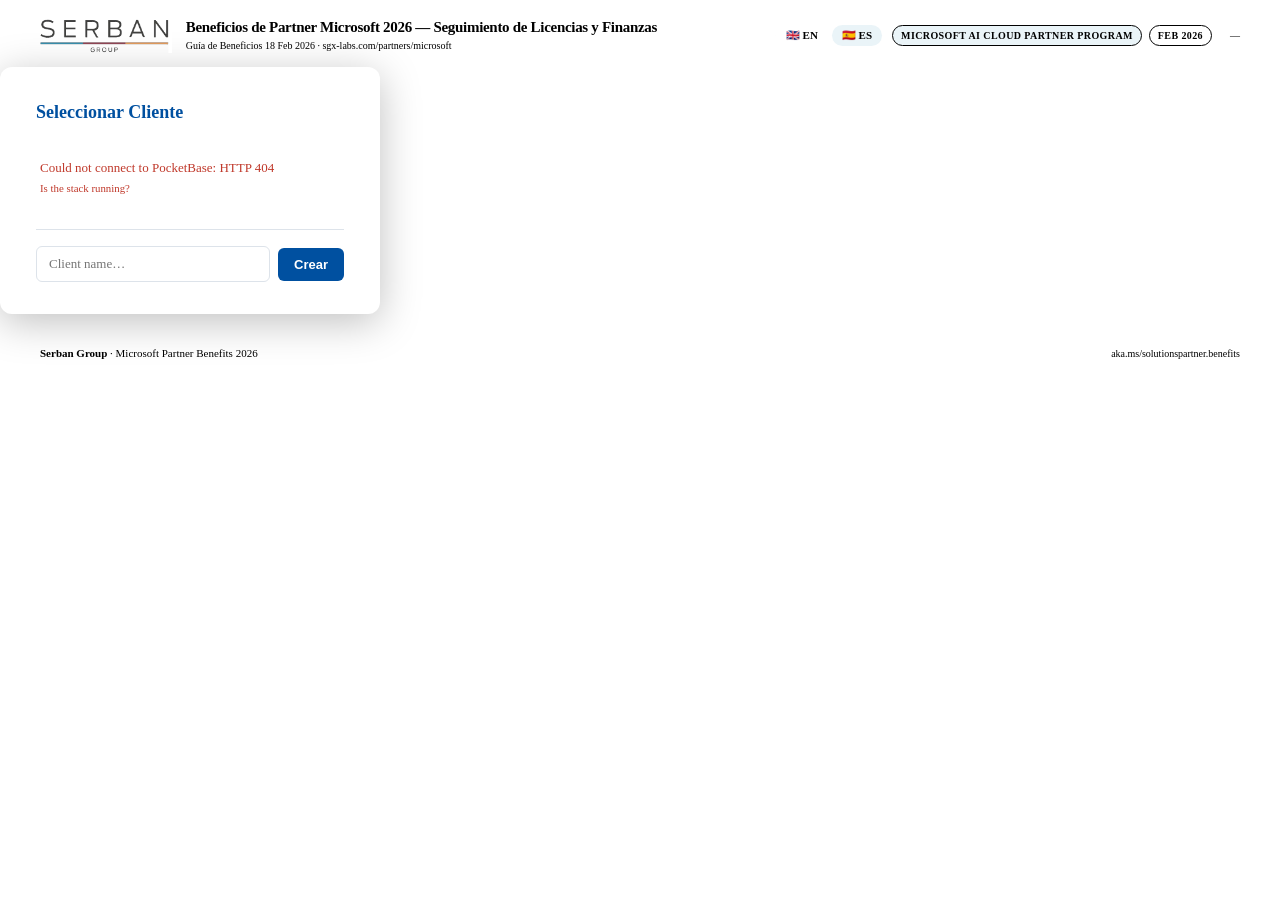
==== index.html @ 3dc3cc71 "v2: PocketBase backend, client selector, license management - Replace PHP + data.json backend with P" ====
<!DOCTYPE html>
<html lang="en">
<head>
<meta charset="UTF-8">
<meta name="viewport" content="width=device-width, initial-scale=1.0">
<title>Microsoft Partner Benefits 2026 — Serban Group</title>
<link href="https://fonts.googleapis.com/css2?family=Montserrat:ital,wght@0,300;0,400;0,500;0,600;0,700;0,800;1,300;1,400&display=swap" rel="stylesheet">
<link rel="stylesheet" href="styles/main.css">
</head>
<body>
<div class="brand-stripe"></div>

<header>
  <div class="hlogo"><img src="[data-uri]" alt="Serban Group"></div>
  <div class="htitle">
    <h1 data-i18n="app_title">Microsoft Partner Benefits 2026</h1>
    <p data-i18n="app_sub">Benefits Guide Feb 18 2026</p>
  </div>
  <div class="hmeta">
    <div class="lang-switch">
      <button class="lang-btn active" id="btn-en" onclick="setLang('en')">🇬🇧 EN</button>
      <button class="lang-btn" id="btn-es" onclick="setLang('es')">🇪🇸 ES</button>
    </div>
    <span class="mtag mt-ms" data-i18n="tag_ms">Microsoft AI Cloud Partner Program</span>
    <span class="mtag mt-dt" data-i18n="tag_date">Feb 2026</span>
    <span class="sync-status" id="sync-status">
      <span class="sync-dot" id="sync-dot"></span>
      <span id="sync-text">—</span>
    </span>
  </div>
</header>

<!-- ── Client selector overlay ────────────────────────────────────── -->
<div id="client-overlay" class="client-overlay">
  <div class="client-overlay-box">
    <h2 class="client-overlay-title" data-i18n="client_select_title">Select Client</h2>
    <div id="client-list" class="client-list">
      <div class="client-loading">Loading…</div>
    </div>
    <div class="client-create-row">
      <input type="text" id="client-name-input" class="client-name-input"
             placeholder="Client name…" data-i18n-placeholder="client_name_placeholder"
             onkeydown="if(event.key==='Enter')createClientAndLoad()">
      <button class="btn-create-client" onclick="createClientAndLoad()" data-i18n="client_create">Create</button>
    </div>
  </div>
</div>

<nav class="tabnav" id="main-tabnav" style="display:none">
  <span class="client-badge" id="client-badge" onclick="showClientOverlay()"></span>
  <button class="tab active" onclick="showTab('t-licenses')" data-i18n="tab_licenses">Licenses</button>
  <button class="tab" onclick="showTab('t-usage')" data-i18n="tab_usage">Usage vs Pack</button>
  <button class="tab" onclick="showTab('t-all')" data-i18n="tab_all">All Pack Licenses</button>
  <button class="tab" onclick="showTab('t-cloud')" data-i18n="tab_cloud">Cloud Rights &amp; Credits</button>
  <button class="tab" onclick="showTab('t-fin1')" data-i18n="tab_fin1">Usage Economics</button>
  <button class="tab" onclick="showTab('t-fin2')" data-i18n="tab_fin2">Full Pack Value</button>
  <button class="tab" onclick="showTab('t-prices')" data-i18n="tab_prices">Edit Prices</button>
  <button class="tab" onclick="showTab('t-purchase')" data-i18n="tab_purchase">Needs Purchase</button>
</nav>

<!-- ══ TAB 0: LICENSES ══ -->
<div id="t-licenses" class="tabpanel">
  <div id="licenses-panel"><!-- rendered by render/licenses.js --></div>
</div>

<!-- ══ TAB 1: USAGE ══ -->
<div id="t-usage" class="tabpanel">
<div class="pack-bar">
  <div style="display:flex;gap:8px;align-items:flex-start;flex-wrap:wrap;width:100%">

    <div class="pack-group">
      <div class="pack-group-lbl" data-i18n="pack_bar_label">Partner benefit packs</div>
      <div class="pack-cards">
        <div class="pcard pc-l active" id="card-l">
          <div class="pch"><span class="pnm" data-i18n="launch_name">Partner Launch</span>
            <label class="ptog"><input type="checkbox" id="tog-l" checked onchange="onPT()"><span class="ptsl"></span></label></div>
          <div class="ppr"><strong id="disp-pl">$350</strong> <span data-i18n="year">/ year</span></div>
          <div class="pmrow"><span class="mlbl">×</span><input class="mi" type="number" id="mult-l" value="2" min="1" max="20" onchange="onPT()"><span class="mlbl" data-i18n="instances">instances</span></div>
        </div>
        <div class="pcard pc-c active" id="card-c">
          <div class="pch"><span class="pnm" data-i18n="core_name">Success Core</span>
            <label class="ptog"><input type="checkbox" id="tog-c" checked onchange="onPT()"><span class="ptsl"></span></label></div>
          <div class="ppr"><strong id="disp-pc">$925</strong> <span data-i18n="year">/ year</span></div>
          <div class="pmrow"><span class="mlbl">×</span><input class="mi" type="number" id="mult-c" value="2" min="1" max="20" onchange="onPT()"><span class="mlbl" data-i18n="instances">instances</span></div>
        </div>
        <div class="pcard pc-e active" id="card-e">
          <div class="pch"><span class="pnm" data-i18n="exp_name">Success Expanded</span>
            <label class="ptog"><input type="checkbox" id="tog-e" checked onchange="onPT()"><span class="ptsl"></span></label></div>
          <div class="ppr"><strong id="disp-pe">$4,125</strong> <span data-i18n="year">/ year</span></div>
          <div class="pmrow"><span class="mlbl">×</span><input class="mi" type="number" id="mult-e" value="2" min="1" max="20" onchange="onPT()"><span class="mlbl" data-i18n="instances">instances</span></div>
        </div>
      </div>
    </div>

    <div class="pack-divider"></div>

    <div class="pack-group">
      <div class="pack-group-lbl" data-i18n="grp_spd">Solutions Partner designations</div>
      <div class="pack-cards">
        <div class="pcard pc-i active" id="card-i">
          <div class="pch"><span class="pnm">Infrastructure</span>
            <label class="ptog"><input type="checkbox" id="tog-i" checked onchange="onPT()"><span class="ptsl"></span></label></div>
          <div class="ppr"><strong id="disp-pi">$4,730</strong> <span data-i18n="year">/ year</span></div>
        </div>
        <div class="pcard pc-mw" id="card-mw">
          <div class="pch"><span class="pnm">Modern Work</span>
            <label class="ptog"><input type="checkbox" id="tog-mw" onchange="onPT()"><span class="ptsl"></span></label></div>
          <div class="ppr"><strong id="disp-pmw">$4,730</strong> <span data-i18n="year">/ year</span></div>
        </div>
        <div class="pcard pc-sec" id="card-sec">
          <div class="pch"><span class="pnm">Security</span>
            <label class="ptog"><input type="checkbox" id="tog-sec" onchange="onPT()"><span class="ptsl"></span></label></div>
          <div class="ppr"><strong id="disp-psec">$4,730</strong> <span data-i18n="year">/ year</span></div>
        </div>
      </div>
    </div>

    <div class="pack-divider"></div>

    <div class="pack-group">
      <div class="pack-group-lbl" data-i18n="grp_spec">Specializations</div>
      <div class="pack-cards">
        <div class="pcard pc-avd" id="card-avd">
          <div class="pch"><span class="pnm">Azure Virtual Desktop</span>
            <label class="ptog"><input type="checkbox" id="tog-avd" onchange="onPT()"><span class="ptsl"></span></label></div>
          <div class="ppr" style="font-size:10px" data-i18n="avd_included">Included with SPD</div>
        </div>
      </div>
    </div>

    <div style="flex:1;min-width:100%;margin-top:6px">
      <div class="pack-total" data-i18n-tpl="pack_total_tpl"><span data-i18n="pack_total_lbl">Total annual investment:</span> <strong id="pack-total-val">—</strong></div>
    </div>

  </div>
</div>

<div class="legend">
  <span class="ltit" data-i18n="cov_legend">Coverage:</span>
  <span class="li"><span class="ldot ld-c"></span><span data-i18n="leg_covered">Covered</span></span>
  <span class="li"><span class="ldot ld-u"></span><span data-i18n="leg_upgrade">Pack upgrade avail.</span></span>
  <span class="li"><span class="ldot ld-n"></span><span data-i18n="leg_needs">Needs purchase</span></span>
  <span class="li"><span class="ldot ld-f"></span><span data-i18n="leg_free">Free / Trial</span></span>
</div>

<div class="fbar">
  <div class="swrap"><input type="text" id="srch1" placeholder="Search…" oninput="renderUsage()"></div>
  <div class="fsep"></div>
  <div style="display:flex;gap:5px;align-items:center">
    <span class="fglbl" data-i18n="show">Show</span>
    <button class="fbtn fba" onclick="setVF('all',this)"><span data-i18n="all">All</span></button>
    <button class="fbtn" onclick="setVF('covered',this)"><span data-i18n="covered">Covered</span></button>
    <button class="fbtn" onclick="setVF('upgrade',this)"><span data-i18n="upgrades">Upgrades</span></button>
    <button class="fbtn" onclick="setVF('uncovered',this)"><span data-i18n="not_covered">Not Covered</span></button>
    <button class="fbtn" onclick="setVF('free',this)"><span data-i18n="free_trial">Free/Trial</span></button>
  </div>
  <div class="fsep"></div>
  <div style="display:flex;gap:5px;align-items:center">
    <span class="fglbl" data-i18n="sort">Sort</span>
    <select class="fsel" id="srt1" onchange="renderUsage()">
      <option value="coverage" data-i18n="by_coverage">By Coverage</option>
      <option value="name" data-i18n="by_name">By Name</option>
      <option value="assigned" data-i18n="most_assigned">Most Assigned</option>
      <option value="needed" data-i18n="most_needed">Most Needed</option>
    </select>
  </div>
</div>

<div class="stats">
  <div class="sb"><div class="snum sn-d" id="st-t1">—</div><div class="slbl" data-i18n="stat_skus">Tenant SKUs</div></div>
  <div class="sb"><div class="snum sn-d" id="st-a1">—</div><div class="slbl" data-i18n="stat_assigned">Total Assigned</div></div>
  <div class="sb"><div class="snum sn-c" id="st-c1">—</div><div class="slbl" data-i18n="stat_covered">Covered</div></div>
  <div class="sb"><div class="snum sn-u" id="st-u1">—</div><div class="slbl" data-i18n="stat_upgrades">Upgrades</div></div>
  <div class="sb"><div class="snum sn-n" id="st-n1">—</div><div class="slbl" data-i18n="stat_needs">Needs Purchase</div></div>
  <div class="sb"><div class="snum sn-o" id="st-o1">—</div><div class="slbl" data-i18n="stat_over">Over Pack Limit</div></div>
</div>

<div class="tsec" style="padding-bottom:20px">
<div class="tscroll"><table>
<thead><tr>
  <th style="min-width:200px" onclick="srt1('name')" data-i18n="col_product">Tenant Product</th>
  <th class="tc" style="min-width:55px" data-i18n="col_total">Total</th>
  <th class="tc" style="min-width:65px" data-i18n="col_assigned">Assigned</th>
  <th class="tc" style="min-width:70px" id="h-l">Launch×2</th>
  <th class="tc" style="min-width:70px" id="h-c">Core×2</th>
  <th class="tc" style="min-width:76px" id="h-e">Expanded×2</th>
  <th class="tc" style="min-width:70px" id="h-i">Infra SPD</th>
  <th class="tc th-mw" style="min-width:68px" id="h-mw">MW SPD</th>
  <th class="tc th-sec" style="min-width:65px" id="h-sec">Sec SPD</th>
  <th class="tc th-avd" style="min-width:62px" id="h-avd">AVD</th>
  <th class="tc th-tot" style="min-width:75px" data-i18n="col_avail">Total Avail.</th>
  <th style="min-width:130px" data-i18n="col_usage">Usage vs Pack</th>
  <th class="tc th-nd" style="min-width:80px" onclick="srt1('needed')" data-i18n="col_needed">Lic. Needed</th>
  <th class="tc th-cs" style="min-width:78px" onclick="srt1('cost')" data-i18n="col_cost">Cost/User/yr</th>
  <th class="tc" style="min-width:95px" onclick="srt1('coverage')" data-i18n="col_coverage">Coverage</th>
  <th class="tc" style="min-width:80px" data-i18n="col_edit">Edit</th>
</tr></thead>
<tbody id="tb1"></tbody>
</table></div></div>
<div style="padding:12px 40px 20px">
  <button class="btn-add-lic" onclick="openAddLicense()" data-i18n="add_lic_btn">Add Consumption</button>
</div>
</div>

<!-- ══ TAB 2: ALL PACK LICENSES ══ -->
<div id="t-all" class="tabpanel">
<div class="fbar" style="background:white;border-top:1px solid var(--border)">
  <div class="swrap"><input type="text" id="srch2" placeholder="Search…" oninput="renderAll()"></div>
  <div class="fsep"></div>
  <div style="display:flex;gap:5px;align-items:center">
    <span class="fglbl" data-i18n="pack_filter">Pack</span>
    <button class="fbtn fba" onclick="setPackF('all',this)"><span data-i18n="all">All</span></button>
    <button class="fbtn" onclick="setPackF('launch',this)">Launch</button>
    <button class="fbtn" onclick="setPackF('core',this)">Core</button>
    <button class="fbtn" onclick="setPackF('expanded',this)">Expanded</button>
    <button class="fbtn" onclick="setPackF('infra',this)">Infra SPD</button>
    <button class="fbtn" onclick="setPackF('mw',this)">Modern Work</button>
    <button class="fbtn" onclick="setPackF('sec',this)">Security</button>
    <button class="fbtn" onclick="setPackF('avd',this)">AVD</button>
    <button class="fbtn" onclick="setPackF('azcore',this)" title="Azure Core: granted once across all Azure SPDs" style="border-color:#b86214;color:#b86214">Azure Core</button>
  </div>
  <div class="fsep"></div>
  <div style="display:flex;gap:5px;align-items:center">
    <span class="fglbl" data-i18n="category_filter">Category</span>
    <select class="fsel" id="cat2" onchange="renderAll()">
      <option value="all" data-i18n="all_cats">All Categories</option>
      <option value="Microsoft 365">Microsoft 365</option>
      <option value="Copilot">Copilot / AI</option>
      <option value="Azure">Azure</option>
      <option value="Dynamics 365">Dynamics 365</option>
      <option value="Power Platform">Power Platform</option>
      <option value="Security">Security</option>
      <option value="Windows">Windows</option>
      <option value="Windows Server">Windows Server</option>
      <option value="Dev Tools">Dev Tools</option>
      <option value="Sandbox">Sandboxes</option>
    </select>
  </div>
  <div class="fsep"></div>
  <div style="display:flex;gap:5px;align-items:center">
    <span class="fglbl" data-i18n="new_in">New in</span>
    <select class="fsel" id="new2" onchange="renderAll()">
      <option value="all" data-i18n="all">All</option>
      <option value="2026">NEW 2026</option>
      <option value="2025">NEW 2025</option>
    </select>
  </div>
</div>
<div class="stats">
  <div class="sb"><div class="snum sn-d" id="st-al-ct">—</div><div class="slbl" data-i18n="stat_pack_lic">Pack Licenses</div></div>
  <div class="sb"><div class="snum sn-d" id="st-al-rv">$—</div><div class="slbl" data-i18n="stat_retail">Total Retail Value/yr</div></div>
  <div class="sb"><div class="snum" style="color:var(--sg-blue)" id="st-al-inv">$—</div><div class="slbl" data-i18n="stat_invest">Pack Investment/yr</div></div>
  <div class="sb"><div class="snum sn-c" id="st-al-sv">$—</div><div class="slbl" data-i18n="stat_savings">Gross Savings/yr</div></div>
</div>
<div class="tsec" style="padding-bottom:20px">
<div class="tscroll"><table>
<thead><tr>
  <th style="min-width:210px" onclick="srtAll('name')" data-i18n="col_license">License / Product</th>
  <th class="tc" style="min-width:70px" data-i18n="col_category">Category</th>
  <th class="tc th-l" style="min-width:58px">Launch</th>
  <th class="tc th-c" style="min-width:58px">Core</th>
  <th class="tc th-e" style="min-width:66px">Expanded</th>
  <th class="tc th-i" style="min-width:60px">Infra SPD</th>
  <th class="tc th-mw" style="min-width:60px">Mod. Work</th>
  <th class="tc th-sec" style="min-width:56px">Security</th>
  <th class="tc th-avd" style="min-width:48px">AVD</th>
  <th class="tc th-tot" style="min-width:72px" onclick="srtAll('av')">Total Avail.</th>
  <th class="tc th-cs" style="min-width:78px" onclick="srtAll('cpu')" data-i18n="col_cost">Cost/Unit/yr</th>
  <th class="tc" style="min-width:88px" onclick="srtAll('rv')" data-i18n="col_retail">Retail Value/yr</th>
  <th class="tc" style="min-width:48px" data-i18n="col_new">New</th>
</tr></thead>
<tbody id="tb2"></tbody>
</table></div></div>
</div>

<!-- ══ TAB 3: CLOUD ══ -->
<div id="t-cloud" class="tabpanel">
<div style="padding:18px 40px 10px">
  <p style="font-size:12px;color:var(--text-muted);line-height:1.6;background:white;border:1px solid var(--border);border-radius:var(--r);padding:12px 16px;box-shadow:var(--sh)" data-i18n-html="cloud_intro"></p>
</div>
<div id="cloud-sum-area" class="cloud-sum"></div>
<div id="cloud-cards-area" class="cloud-grid"></div>
</div>

<!-- ══ TAB 4: FIN1 ══ -->
<div id="t-fin1" class="tabpanel">
<div class="finsec">
  <div class="sechdr"><div class="secdiv sd-am"></div>
    <div><h2 data-i18n="fin1_title">Usage Economics</h2><p data-i18n="fin1_sub">Pack investment vs. retail cost</p></div></div>
  <div class="fingrid">
    <div class="fcard fc-i"><div class="fclbl" data-i18n="pack_investment">Pack Investment</div><div class="fcval fv-i" id="f1-inv">$—</div><div class="fcsub" id="f1-inv-sub"></div></div>
    <div class="fcard fc-r"><div class="fclbl" data-i18n="retail_used">Retail of Licenses Used</div><div class="fcval fv-r" id="f1-ret">$—</div><div class="fcsub" data-i18n="what_retail">What you'd pay at retail</div></div>
    <div class="fcard fc-s"><div class="fclbl" data-i18n="net_savings">Net Savings / (Cost)</div><div class="fcval" id="f1-sav">$—</div><div class="fcsub" id="f1-sav-sub"></div></div>
  </div>
  <div class="fintbl"><table>
    <thead><tr>
      <th style="min-width:190px" data-i18n="col_line">Line Item</th>
      <th class="tc" data-i18n="col_qty">Qty</th>
      <th class="tc th-cs" data-i18n="col_unit_cost">Unit Cost/yr</th>
      <th class="tc" data-i18n="col_annual">Annual Amount</th>
      <th class="tc" data-i18n="type">Type</th>
      <th data-i18n="notes">Notes</th>
    </tr></thead>
    <tbody id="fb1"></tbody>
  </table></div>
</div></div>

<!-- ══ TAB 5: FIN2 ══ -->
<div id="t-fin2" class="tabpanel">
<div class="finsec">
  <div class="sechdr"><div class="secdiv sd-bl"></div>
    <div><h2 data-i18n="fin2_title">Full Pack Value Analysis</h2><p data-i18n="fin2_sub">Total retail value of ALL delivered licenses</p></div></div>
  <div class="fingrid">
    <div class="fcard fc-i"><div class="fclbl" data-i18n="pack_investment">Pack Investment</div><div class="fcval fv-i" id="f2-inv">$—</div><div class="fcsub" id="f2-inv-sub"></div></div>
    <div class="fcard fc-r"><div class="fclbl" data-i18n="retail_all">Retail of All Licenses</div><div class="fcval fv-r" id="f2-ret">$—</div><div class="fcsub" data-i18n="what_all">What all pack licenses cost at retail</div></div>
    <div class="fcard fc-s"><div class="fclbl" data-i18n="gross_savings">Gross Savings</div><div class="fcval fv-s" id="f2-sav">$—</div><div class="fcsub" data-i18n="retail_minus_packs">Retail value minus pack investment</div></div>
  </div>
  <div id="f2-note" class="sav-note"></div>
  <div style="margin-top:14px"></div>
  <div class="fintbl"><table>
    <thead><tr>
      <th style="min-width:210px" data-i18n="col_license">License / Pack</th>
      <th class="tc" data-i18n="col_best_qty">Best Qty</th>
      <th class="tc th-cs" onclick="srtF2('cpu')" data-i18n="col_unit_cost">Unit Cost/yr</th>
      <th class="tc" onclick="srtF2('rv')" data-i18n="col_retail">Retail Value/yr</th>
      <th class="tc" data-i18n="pack_filter">Pack</th>
      <th data-i18n="notes">Notes</th>
    </tr></thead>
    <tbody id="fb2"></tbody>
  </table></div>
</div></div>

<!-- ══ TAB 6: PRICES ══ -->
<div id="t-prices" class="tabpanel">
<div class="prices-page">
  <div class="pi" data-i18n-html="prices_intro"></div>
  <div class="pp-sec">
    <h3 data-i18n="pack_fees_title">Partner Pack Annual Fees</h3>
    <div class="pp-grid">
      <div class="pp-card pp-l"><div class="pp-nm" data-i18n="launch_name">Partner Launch</div>
        <div class="pp-r"><span class="pp-lb" data-i18n="annual_fee">Annual fee</span><span class="pr-cur">$</span><input class="pr-inp mi" type="number" id="pp-l" value="350" min="0" onchange="onPriceChange('pp-l')"></div></div>
      <div class="pp-card pp-c"><div class="pp-nm" data-i18n="core_name">Success Core</div>
        <div class="pp-r"><span class="pp-lb" data-i18n="annual_fee">Annual fee</span><span class="pr-cur">$</span><input class="pr-inp mi" type="number" id="pp-c" value="925" min="0" onchange="onPriceChange('pp-c')"></div></div>
      <div class="pp-card pp-e"><div class="pp-nm" data-i18n="exp_name">Success Expanded</div>
        <div class="pp-r"><span class="pp-lb" data-i18n="annual_fee">Annual fee</span><span class="pr-cur">$</span><input class="pr-inp mi" type="number" id="pp-e" value="4125" min="0" onchange="onPriceChange('pp-e')"></div></div>
      <div class="pp-card pp-i"><div class="pp-nm" data-i18n="infra_name">Infrastructure SPD</div>
        <div class="pp-r"><span class="pp-lb" data-i18n="annual_fee">Annual fee</span><span class="pr-cur">$</span><input class="pr-inp mi" type="number" id="pp-i" value="4730" min="0" onchange="onPriceChange('pp-i')"></div></div>
      <div class="pp-card pp-mw" style="border-left:3px solid var(--cmw)"><div class="pp-nm" style="color:var(--cmw)">Modern Work SPD</div>
        <div class="pp-r"><span class="pp-lb" data-i18n="annual_fee">Annual fee</span><span class="pr-cur">$</span><input class="pr-inp mi" type="number" id="pp-mw" value="4730" min="0" onchange="onPriceChange('pp-mw')"></div></div>
      <div class="pp-card pp-sec" style="border-left:3px solid var(--csec)"><div class="pp-nm" style="color:var(--csec)">Security SPD</div>
        <div class="pp-r"><span class="pp-lb" data-i18n="annual_fee">Annual fee</span><span class="pr-cur">$</span><input class="pr-inp mi" type="number" id="pp-sec" value="4730" min="0" onchange="onPriceChange('pp-sec')"></div></div>
    </div>
  </div>
  <div id="price-grid-area" class="price-grid"></div>
  <div class="act-btns">
    <button class="save-btn" id="save-prices-btn" onclick="savePrices()"><span data-i18n="save_prices">💾 Save to Server</span></button>
    <button class="rst-btn" onclick="resetPrices()"><span data-i18n="reset_prices">↺ Reset to Defaults</span></button>
    <span class="sc" id="save-confirm"></span>
    <span class="se" id="save-error"></span>
  </div>
</div></div>

<footer>
  <div class="fl"><strong>Serban Group</strong> · Microsoft Partner Benefits 2026</div>
  <div class="fr"><a href="https://aka.ms/solutionspartner.benefits" target="_blank">aka.ms/solutionspartner.benefits</a></div>
</footer>

<!-- CONFLICT MODAL -->
<div class="modal-overlay" id="conflict-modal">
  <div class="modal-box">
    <h3 data-i18n="conflict_title">Data Conflict</h3>
    <p data-i18n="conflict_msg">Another user saved newer data. Your change was not applied. The latest data has been loaded.</p>
    <button onclick="document.getElementById('conflict-modal').classList.remove('open')" data-i18n="conflict_ok">OK, got it</button>
  </div>
</div>

<!-- SNAPSHOT PREVIEW DRAWER -->
<div class="preview-drawer" id="preview-drawer">
  <div class="preview-box">
    <h3 data-i18n="bk_preview_title">Snapshot Preview</h3>
    <div class="preview-meta" id="preview-meta"></div>
    <pre class="preview-json" id="preview-json"></pre>
    <div class="preview-actions">
      <button class="bk-btn bk-btn-restore" id="preview-restore-btn" onclick="doRestore(currentPreviewSlot)" data-i18n="bk_do_restore">Restore This Snapshot</button>
      <button class="bk-btn bk-btn-preview" onclick="document.getElementById('preview-drawer').classList.remove('open')" data-i18n="bk_close">Close</button>
    </div>
  </div>
</div>

<!-- PURCHASE TAB PANEL -->
<div id="t-purchase" class="tabpanel">
<div style="padding:20px 40px 36px">
  <div class="pur-intro">
    <strong data-i18n="pur_title">What Needs to Be Purchased</strong> — <span data-i18n="pur_intro">Based on your assigned quantities and configured pack replacements, the following licenses still require separate purchase.</span>
  </div>
  <div id="pur-table-area"></div>
  <div class="pur-total-bar" id="pur-total-bar" style="display:none">
    <span class="pur-total-lbl" data-i18n="pur_total">Total annual purchase cost:</span>
    <span class="pur-total-val" id="pur-total-val">$0</span>
  </div>
</div>
</div>

<!-- BACKUP TAB PANEL -->
<div id="t-backup" class="tabpanel">
<div style="padding:20px 40px 36px">

  <div class="bk-intro">
    <strong data-i18n="bk_title">Backup &amp; Restore</strong> — <span data-i18n="bk_intro">Automatic snapshots are taken whenever data changes on a new day, week, month, or year.</span>
  </div>

  <!-- Schedule summary -->
  <div class="bk-sched">
    <div class="bk-sched-card"><div class="bk-sc-num">7</div><div class="bk-sc-lbl" data-i18n="bk_daily">Daily</div><div class="bk-sc-sub">1 per day</div></div>
    <div class="bk-sched-card"><div class="bk-sc-num">4</div><div class="bk-sc-lbl" data-i18n="bk_weekly">Weekly</div><div class="bk-sc-sub">1 per week</div></div>
    <div class="bk-sched-card"><div class="bk-sc-num">36</div><div class="bk-sc-lbl" data-i18n="bk_monthly">Monthly</div><div class="bk-sc-sub">1 per month</div></div>
    <div class="bk-sched-card"><div class="bk-sc-num">5</div><div class="bk-sc-lbl" data-i18n="bk_yearly">Yearly</div><div class="bk-sc-sub">1 per year</div></div>
  </div>

  <!-- Snapshot list -->
  <div class="bk-section">
    <div class="bk-section-hdr">
      <span data-i18n="bk_list_title">Available Snapshots</span>
      <button onclick="loadSnapshots()">↻ Refresh</button>
    </div>
    <div id="bk-snaps-area"><div class="bk-loading" data-i18n="bk_loading">Loading snapshots...</div></div>
  </div>

  <!-- Audit log -->
  <div class="bk-section">
    <div class="bk-section-hdr">
      <span data-i18n="bk_audit_title">Recent Changes</span>
      <button onclick="loadAudit()">↻ Refresh</button>
    </div>
    <div id="bk-audit-area"><div class="bk-loading">...</div></div>
  </div>

</div>
</div><!-- end t-backup -->


<!-- ADD LICENSE MODAL -->
<div class="add-lic-overlay" id="add-lic-overlay" onclick="if(event.target===this)closeAddLicense()">
  <div class="add-lic-box">
    <h3 data-i18n="add_lic_title">Add License to Tracking</h3>
    <p data-i18n="add_lic_intro">Add any license you use that was not in your CSV export.</p>

    <div class="add-lic-tabs">
      <button class="add-lic-tab active" onclick="switchAddTab('pack',this)" data-i18n="add_lic_from_pack">From Pack Catalog</button>
      <button class="add-lic-tab" onclick="switchAddTab('custom',this)" data-i18n="add_lic_custom">Custom / Manual</button>
      <button class="add-lic-tab" onclick="switchAddTab('azure',this)" data-i18n="add_lic_azure_tab">Azure Consumption</button>
      <button class="add-lic-tab" onclick="switchAddTab('replace',this)" data-i18n="add_lic_replace_tab">License Replacement</button>
    </div>

    <!-- FROM PACK -->
    <div id="add-sec-pack" class="add-lic-section active">
      <div class="add-lic-field">
        <label data-i18n="add_lic_select">Select a license from the pack</label>
        <select id="add-pack-select" onchange="onPackSelectChange()">
          <option value="">— select —</option>
        </select>
      </div>
      <div id="add-pack-preview" style="display:none;padding:10px 12px;background:var(--sg-light);border-radius:var(--rs);font-size:11px;color:var(--text-muted);margin-bottom:14px"></div>
      <div class="add-lic-field">
        <label data-i18n="add_lic_qty">Qty in use</label>
        <input type="number" id="add-pack-qty" min="0" value="0" style="width:120px">
      </div>
    </div>

    <!-- CUSTOM -->
    <div id="add-sec-custom" class="add-lic-section">
      <div class="add-lic-field">
        <label data-i18n="add_lic_name">Product name</label>
        <input type="text" id="add-custom-name" placeholder="e.g. Windows Server RDS CALs">
      </div>
      <div class="add-lic-row">
        <div class="add-lic-field">
          <label data-i18n="add_lic_qty">Qty in use</label>
          <input type="number" id="add-custom-qty" min="0" value="0">
        </div>
        <div class="add-lic-field">
          <label data-i18n="add_lic_type">License type</label>
          <select id="add-custom-type">
            <option value="Licenses">Licenses</option>
            <option value="Users">Users</option>
            <option value="Cores">Cores</option>
            <option value="CALs">CALs</option>
            <option value="Bots">Bots</option>
            <option value="Tenant">Tenant</option>
            <option value="Other">Other</option>
          </select>
        </div>
      </div>
      <div class="add-lic-row">
        <div class="add-lic-field">
          <label data-i18n="add_lic_coverage">Coverage</label>
          <select id="add-custom-ct">
            <option value="covered">Covered by pack</option>
            <option value="upgrade">Pack has upgrade</option>
            <option value="uncovered" selected>Needs purchase</option>
          </select>
        </div>
        <div class="add-lic-field">
          <label data-i18n="add_lic_cpu">Cost/unit/yr (USD)</label>
          <input type="number" id="add-custom-cpu" min="0" value="0" step="0.01">
        </div>
      </div>
    </div>

    <!-- AZURE CONSUMPTION -->
    <div id="add-sec-azure" class="add-lic-section">
      <p style="font-size:11px;color:var(--text-muted);line-height:1.6;margin-bottom:14px" data-i18n="add_lic_azure_intro">Set your expected Azure monthly spend.</p>
      <div class="add-lic-field">
        <label data-i18n="add_lic_azure_monthly">Expected monthly Azure spend (USD)</label>
        <div style="display:flex;align-items:center;gap:8px">
          <span style="font-size:13px;font-weight:600;color:var(--text-muted)">$</span>
          <input type="number" id="add-azure-monthly" min="0" step="10" value="0" style="width:150px" oninput="updateAzurePreview(parseFloat(this.value)||0)">
          <span style="font-size:11px;color:var(--text-muted)">/mo</span>
        </div>
      </div>
      <div id="add-azure-preview" style="display:none;padding:10px 12px;background:var(--sg-light);border-radius:var(--rs);font-size:11px;color:var(--text-muted);margin-top:4px;line-height:1.6"></div>
    </div>

    <!-- LICENSE REPLACEMENT -->
    <div id="add-sec-replace" class="add-lic-section">
      <p style="font-size:11px;color:var(--text-muted);line-height:1.6;margin-bottom:16px" data-i18n="add_lic_replace_intro">Map a license you currently buy to a pack license that covers it.</p>

      <div class="add-lic-field">
        <label data-i18n="add_lic_replace_from_lbl">License being replaced</label>
        <select id="rep-from-select" onchange="onReplaceFromChange()">
          <option value="">— select —</option>
        </select>
      </div>

      <div class="add-lic-field">
        <label data-i18n="add_lic_replace_to_lbl">Pack license that replaces it</label>
        <select id="rep-to-select" onchange="onReplaceToChange()">
          <option value="">— select —</option>
        </select>
      </div>

      <div class="add-lic-row">
        <div class="add-lic-field">
          <label data-i18n="add_lic_replace_qty_lbl">Quantity</label>
          <input type="number" id="rep-qty" min="0" value="0" style="width:100px">
        </div>
        <div class="add-lic-field" id="rep-preview-wrap" style="display:none">
          <label style="visibility:hidden">_</label>
          <div id="rep-preview" style="padding:8px 10px;background:var(--sg-light);border-radius:var(--rs);font-size:11px;color:var(--text-muted);line-height:1.6"></div>
        </div>
      </div>

      <!-- List of existing replacements -->
      <div id="rep-existing" style="margin-top:12px"></div>
    </div>

    <div class="add-lic-actions">
      <button class="btn-cancel" onclick="closeAddLicense()" data-i18n="add_lic_cancel">Cancel</button>
      <button class="btn-add-confirm" id="add-lic-confirm-btn" onclick="confirmAddLicense()" data-i18n="add_lic_add">Add to Tracker</button>
    </div>
  </div>
</div>

<script type="module" src="src/main.js"></script>
</body>
</html>
---- styles/main.css ----
<style>
:root{
  --sg-blue:#348FAF;--sg-amber:#E29857;--sg-slate:#5F656F;
  --sg-light:#EFF1F5;--sg-taupe:#897B63;--sg-crimson:#954456;
  --text-dark:#1a1e24;--text-mid:#3d4249;--text-muted:#6b737e;--text-light:#9aa0a8;
  --border:#dde1e8;--border-soft:#eaecf0;--white:#fff;--bg:#f7f8fa;
  --cov-bg:#eaf7f0;--cov:#1e8a57;--cov-b:#a8dfc0;
  --upg-bg:#fff4e8;--upg:#b86214;--upg-b:#f0c890;
  --unc-bg:#fdf0f2;--unc:#a0253b;--unc-b:#f0b8c2;
  --free-bg:#f3f4f6;--free:#5b6370;--free-b:#d4d8df;
  --cl:#348FAF;--cc:#6b52c8;--ce:#1e8a57;--ci:#b86214;--cmw:#0f766e;--csec:#be123c;--cavd:#7e22ce;
  --r:8px;--rs:5px;
  --sh:0 1px 3px rgba(0,0,0,.06),0 1px 2px rgba(0,0,0,.04);
  --sh2:0 4px 16px rgba(0,0,0,.10);
  --font:'Montserrat',sans-serif;
}
*,*::before,*::after{box-sizing:border-box;margin:0;padding:0}
body{font-family:var(--font);background:var(--bg);color:var(--text-dark);font-size:13px;line-height:1.5;min-height:100vh}
.brand-stripe{height:4px;background:linear-gradient(90deg,var(--sg-blue) 0%,var(--sg-blue) 45%,var(--sg-crimson) 45%,var(--sg-crimson) 72%,var(--sg-amber) 72%,var(--sg-amber) 100%)}

/* HEADER */
header{background:var(--white);border-bottom:1px solid var(--border);padding:14px 40px;display:flex;align-items:center;justify-content:space-between;gap:14px;flex-wrap:wrap;box-shadow:var(--sh);position:sticky;top:0;z-index:200}
.hlogo img{height:34px;display:block}
.htitle{flex:1;min-width:150px}
.htitle h1{font-size:15px;font-weight:700;color:var(--text-dark);letter-spacing:-.3px;line-height:1.2}
.htitle p{font-size:10px;color:var(--text-muted);margin-top:2px}
.hmeta{display:flex;gap:7px;flex-wrap:wrap;align-items:center}
.mtag{padding:2px 8px;border-radius:20px;font-size:10px;font-weight:600;letter-spacing:.4px;text-transform:uppercase;border:1px solid}
.mt-ms{color:var(--sg-blue);border-color:var(--sg-blue);background:#eaf4f8}
.mt-dt{color:var(--text-muted);border-color:var(--border);background:var(--bg)}

/* LANG TOGGLE */
.lang-btn{display:flex;align-items:center;gap:3px;padding:4px 10px;border-radius:20px;border:1px solid var(--border);background:var(--bg);font-family:var(--font);font-size:11px;font-weight:600;color:var(--text-muted);cursor:pointer;transition:all .15s}
.lang-btn:hover{border-color:var(--sg-blue);color:var(--sg-blue)}
.lang-btn.active{border-color:var(--sg-blue);color:var(--sg-blue);background:#eaf4f8}
.lang-switch{display:flex;gap:4px;align-items:center;background:var(--sg-light);border-radius:20px;padding:3px;border:1px solid var(--border)}

/* SYNC STATUS */
.sync-status{font-size:10px;color:var(--text-light);display:flex;align-items:center;gap:5px;white-space:nowrap}
.sync-dot{width:6px;height:6px;border-radius:50%;background:var(--cov);flex-shrink:0}
.sync-dot.err{background:var(--unc)}
.sync-dot.loading{background:var(--sg-amber);animation:pulse 1s infinite}
@keyframes pulse{0%,100%{opacity:1}50%{opacity:.4}}

/* TABS */
.tabnav{background:var(--white);border-bottom:2px solid var(--border);padding:0 40px;display:flex;gap:0;overflow-x:auto}
.tab{padding:11px 16px;font-size:12px;font-weight:600;color:var(--text-muted);border-bottom:2px solid transparent;margin-bottom:-2px;cursor:pointer;transition:color .15s,border-color .15s;white-space:nowrap;background:none;border-top:none;border-left:none;border-right:none;font-family:var(--font)}
.tab:hover{color:var(--sg-blue)}
.tab.active{color:var(--sg-blue);border-bottom-color:var(--sg-blue)}
.tabpanel{display:none}.tabpanel.active{display:block}

/* PACK CONTROLS */
.pack-bar{background:var(--white);border-bottom:1px solid var(--border);padding:13px 40px;display:flex;gap:12px;align-items:flex-start;flex-wrap:wrap}
.pb-lbl{font-size:10px;font-weight:700;color:var(--text-muted);letter-spacing:1px;text-transform:uppercase;padding-top:8px;white-space:nowrap}
.pack-cards{display:flex;gap:8px;flex-wrap:wrap}
.pcard{display:flex;flex-direction:column;gap:6px;padding:10px 12px;border:2px solid var(--border);border-radius:var(--r);background:var(--bg);min-width:130px;transition:border-color .2s,box-shadow .2s}
.pcard.active{background:var(--white);box-shadow:var(--sh)}
.pc-l.active{border-color:var(--cl)}.pc-c.active{border-color:var(--cc)}.pc-e.active{border-color:var(--ce)}.pc-i.active{border-color:var(--ci)}
.pch{display:flex;align-items:center;justify-content:space-between;gap:6px}
.pnm{font-size:11px;font-weight:700}
.pc-l .pnm{color:var(--cl)}.pc-c .pnm{color:var(--cc)}.pc-e .pnm{color:var(--ce)}.pc-i .pnm{color:var(--ci)}
.ptog{position:relative;width:34px;height:19px;flex-shrink:0}
.ptog input{opacity:0;width:0;height:0;position:absolute}
.ptsl{position:absolute;inset:0;border-radius:20px;background:var(--border);cursor:pointer;transition:background .2s}
.ptsl::after{content:'';position:absolute;left:2px;top:2px;width:15px;height:15px;border-radius:50%;background:white;box-shadow:0 1px 3px rgba(0,0,0,.2);transition:transform .2s}
.ptog input:checked~.ptsl::after{transform:translateX(15px)}
.pc-l .ptog input:checked~.ptsl{background:var(--cl)}.pc-c .ptog input:checked~.ptsl{background:var(--cc)}
.pc-e .ptog input:checked~.ptsl{background:var(--ce)}.pc-i .ptog input:checked~.ptsl{background:var(--ci)}
.pc-mw.active{border-color:var(--cmw);box-shadow:var(--sh)} .pc-mw .pnm{color:var(--cmw)} .pc-mw .ptog input:checked~.ptsl{background:var(--cmw)}
.pc-sec.active{border-color:var(--csec);box-shadow:var(--sh)} .pc-sec .pnm{color:var(--csec)} .pc-sec .ptog input:checked~.ptsl{background:var(--csec)}
.pc-avd.active{border-color:var(--cavd);box-shadow:var(--sh)} .pc-avd .pnm{color:var(--cavd)} .pc-avd .ptog input:checked~.ptsl{background:var(--cavd)}
.ppr{font-size:11px;color:var(--text-muted)}.ppr strong{color:var(--text-dark);font-weight:700}
.pmrow{display:flex;align-items:center;gap:5px}
.mlbl{font-size:10px;color:var(--text-muted);font-weight:500}
.mi{width:44px;padding:3px 5px;border:1px solid var(--border);border-radius:var(--rs);font-family:var(--font);font-size:12px;font-weight:600;text-align:center;outline:none;background:var(--bg);transition:border-color .15s}
.mi:focus{border-color:var(--sg-blue);background:white}

/* LEGEND */
.legend{background:var(--white);border-bottom:1px solid var(--border);padding:8px 40px;display:flex;gap:14px;align-items:center;flex-wrap:wrap}
.ltit{font-size:10px;font-weight:700;color:var(--text-muted);text-transform:uppercase;letter-spacing:.8px}
.li{display:flex;align-items:center;gap:5px;font-size:11px;color:var(--text-mid);font-weight:500}
.ldot{width:8px;height:8px;border-radius:2px}
.ld-c{background:var(--cov)}.ld-u{background:var(--upg)}.ld-n{background:var(--unc)}.ld-f{background:var(--free)}

/* FILTERS */
.fbar{background:var(--bg);border-bottom:1px solid var(--border);padding:9px 40px;display:flex;gap:10px;align-items:center;flex-wrap:wrap}
.fsep{width:1px;height:20px;background:var(--border)}
.swrap{position:relative}
.swrap input{padding:6px 10px 6px 28px;border:1px solid var(--border);border-radius:var(--rs);font-family:var(--font);font-size:12px;color:var(--text-dark);background:white;width:190px;outline:none;transition:border-color .15s}
.swrap input:focus{border-color:var(--sg-blue)}
.swrap input::placeholder{color:var(--text-light)}
.swrap::before{content:"⌕";position:absolute;left:8px;top:50%;transform:translateY(-50%);color:var(--text-light);font-size:14px;pointer-events:none}
.fglbl{font-size:10px;font-weight:700;color:var(--text-muted);letter-spacing:.8px;text-transform:uppercase;white-space:nowrap}
.fbtn{padding:4px 8px;border:1px solid var(--border);border-radius:var(--rs);font-family:var(--font);font-size:11px;font-weight:600;color:var(--text-muted);background:white;cursor:pointer;transition:all .15s}
.fbtn:hover{border-color:var(--sg-blue);color:var(--sg-blue)}
.fba{border-color:var(--sg-blue);color:var(--sg-blue);background:#eaf4f8}
.fb-c{border-color:var(--cov-b);color:var(--cov);background:var(--cov-bg)}
.fb-u{border-color:var(--upg-b);color:var(--upg);background:var(--upg-bg)}
.fb-n{border-color:var(--unc-b);color:var(--unc);background:var(--unc-bg)}
.fb-f{border-color:var(--free-b);color:var(--free);background:var(--free-bg)}
.fsel{padding:4px 8px;border:1px solid var(--border);border-radius:var(--rs);font-family:var(--font);font-size:11px;color:var(--text-mid);background:white;outline:none;cursor:pointer}
.fsel:focus{border-color:var(--sg-blue)}

/* STATS STRIP */
.stats{background:white;border-bottom:1px solid var(--border);padding:11px 40px;display:flex;gap:0;flex-wrap:wrap}
.sb{flex:1;min-width:88px;padding:0 14px 0 0;border-right:1px solid var(--border-soft);margin-right:14px}
.sb:last-child{border-right:none;margin-right:0}
.snum{font-size:19px;font-weight:800;line-height:1;margin-bottom:2px}
.slbl{font-size:9px;font-weight:600;color:var(--text-muted);letter-spacing:.5px;text-transform:uppercase}
.sn-d{color:var(--text-dark)}.sn-c{color:var(--cov)}.sn-u{color:var(--upg)}.sn-n{color:var(--unc)}.sn-o{color:#c0392b}

/* TABLE */
.tsec{padding:14px 40px 0}
.tscroll{overflow-x:auto;border-radius:var(--r);box-shadow:var(--sh)}
table{width:100%;border-collapse:separate;border-spacing:0;background:white;border:1px solid var(--border);border-radius:var(--r);overflow:hidden;font-size:12px}
thead tr{background:var(--sg-light)}
th{padding:8px 10px;text-align:left;font-size:9px;font-weight:700;color:var(--text-muted);letter-spacing:.8px;text-transform:uppercase;white-space:nowrap;border-bottom:1px solid var(--border);cursor:pointer;user-select:none;transition:color .1s}
th:hover{color:var(--sg-blue)}
th.sa::after{content:" ↑";color:var(--sg-blue)}th.sd::after{content:" ↓";color:var(--sg-blue)}
th.tc{text-align:center}
.th-l{color:var(--cl)}.th-c{color:var(--cc)}.th-e{color:var(--ce)}.th-i{color:var(--ci)}
.th-tot{color:var(--sg-blue)}.th-nd{color:var(--unc)}.th-cs{color:var(--sg-amber)}
tbody tr{border-bottom:1px solid var(--border-soft);transition:background .1s}
tbody tr:last-child{border-bottom:none}
tbody tr:hover{background:#f9fafb}
.tr-s{background:var(--sg-light)!important;cursor:default}
.tr-s td{padding:5px 10px;font-size:9px;font-weight:700;letter-spacing:1px;text-transform:uppercase;color:var(--text-muted);border-top:1px solid var(--border-soft)}
td{padding:8px 10px;vertical-align:middle;border-bottom:1px solid var(--border-soft)}
td.tc{text-align:center}
.pnm{font-weight:600;color:var(--text-dark);line-height:1.3}
.psb{font-size:10px;color:var(--text-muted);margin-top:2px}
.pnt-u{font-size:10px;color:var(--upg);font-style:italic;margin-top:2px}
.pnt-n{font-size:10px;color:var(--unc);font-style:italic;margin-top:2px}
.bdg{display:inline-block;padding:1px 5px;border-radius:3px;font-size:9px;font-weight:700;letter-spacing:.4px;vertical-align:middle;margin-left:4px;text-transform:uppercase}
.b26{background:#eaf7f0;color:#1e7a4a;border:1px solid #a8dfc0}
.b25{background:#eaf4f8;color:var(--sg-blue);border:1px solid #a8d4e8}
.bup{background:var(--upg-bg);color:var(--upg);border:1px solid var(--upg-b)}
.bfr{background:var(--free-bg);color:var(--free);border:1px solid var(--free-b)}
.qv{font-weight:700;color:var(--text-dark)}.qn{color:var(--border);font-size:11px}.qe{font-size:9px;color:var(--text-light);display:block;margin-top:1px}
.ubw{display:flex;align-items:center;gap:6px}
.ubt{flex:1;height:5px;background:var(--border-soft);border-radius:3px;overflow:hidden;min-width:40px}
.ubf{height:100%;border-radius:3px;transition:width .4s}
.uf-ok{background:var(--cov)}.uf-w{background:var(--sg-amber)}.uf-ov{background:var(--unc)}.uf-bl{background:var(--sg-blue)}
.ubl{font-size:11px;font-weight:600;white-space:nowrap;color:var(--text-mid)}
.ul-ov{color:var(--unc)}.ul-w{color:#b86214}
.av-v{font-weight:700;color:var(--cov)}.av-z{color:var(--text-light)}
.nd-p{font-weight:700;color:var(--unc)}.nd-ok{color:var(--cov);font-size:11px}
.cv-v{font-weight:600;color:var(--sg-slate)}.cv-n{color:var(--text-light)}
.cpill{display:inline-flex;align-items:center;gap:4px;padding:2px 7px;border-radius:20px;font-size:10px;font-weight:700;white-space:nowrap;border:1px solid}
.cpd{width:5px;height:5px;border-radius:50%;flex-shrink:0}
.cp-c{background:var(--cov-bg);color:var(--cov);border-color:var(--cov-b)}.cp-c .cpd{background:var(--cov)}
.cp-u{background:var(--upg-bg);color:var(--upg);border-color:var(--upg-b)}.cp-u .cpd{background:var(--upg)}
.cp-n{background:var(--unc-bg);color:var(--unc);border-color:var(--unc-b)}.cp-n .cpd{background:var(--unc)}
.cp-f{background:var(--free-bg);color:var(--free);border-color:var(--free-b)}.cp-f .cpd{background:var(--free)}
.cp-ov{background:#fef0f0;color:#c0392b;border-color:#f5b7b1}.cp-ov .cpd{background:#c0392b}
.erow td{text-align:center;padding:32px;color:var(--text-light);font-style:italic}

/* INLINE EDIT */
.ie{width:58px;padding:3px 5px;border:1px solid var(--border);border-radius:3px;font-family:var(--font);font-size:12px;font-weight:600;text-align:right;color:var(--text-dark);outline:none;background:var(--bg);transition:border-color .15s,background .15s}
.ie:focus{border-color:var(--sg-blue);background:white;box-shadow:0 0 0 2px rgba(52,143,175,.15)}
.ie.dirty{border-color:var(--sg-amber);background:#fffbf0}
.ie.saving{border-color:var(--cov);background:var(--cov-bg)}
.ie-wrap{display:flex;align-items:center;gap:4px;justify-content:center}
.ie-lbl{font-size:9px;color:var(--text-muted);white-space:nowrap}

/* CATEGORY PILLS */
.cat{display:inline-block;padding:1px 6px;border-radius:3px;font-size:9px;font-weight:600;letter-spacing:.3px;text-transform:uppercase}
.cat-m365{background:#eaf4f8;color:var(--sg-blue);border:1px solid #a8d4e8}
.cat-cop{background:#f0eaff;color:#6b52c8;border:1px solid #c8b8f8}
.cat-az{background:#fff4e8;color:var(--upg);border:1px solid var(--upg-b)}
.cat-dyn{background:#fdf0f2;color:var(--unc);border:1px solid var(--unc-b)}
.cat-pp{background:#fff8e8;color:#a05c00;border:1px solid #e8d098}
.cat-sec{background:#fef0f0;color:#c0392b;border:1px solid #f5b7b1}
.cat-win{background:#eaf7f0;color:var(--cov);border:1px solid var(--cov-b)}
.cat-srv{background:#f0eaff;color:#5b3ea0;border:1px solid #c8b8f8}
.cat-dev{background:#f5f0e8;color:var(--sg-taupe);border:1px solid #d8c8a8}
.cat-sand{background:var(--free-bg);color:var(--free);border:1px solid var(--free-b)}

/* FINANCIAL */
.finsec{padding:22px 40px 32px}
.sechdr{display:flex;align-items:center;gap:10px;margin-bottom:14px}
.secdiv{width:3px;height:28px;border-radius:2px;flex-shrink:0}
.sd-am{background:var(--sg-amber)}.sd-bl{background:var(--sg-blue)}.sd-gr{background:var(--cov)}
.sechdr h2{font-size:14px;font-weight:700;color:var(--text-dark)}
.sechdr p{font-size:11px;color:var(--text-muted);margin-top:2px}
.fingrid{display:grid;grid-template-columns:repeat(3,1fr);gap:11px;margin-bottom:16px}
@media(max-width:900px){.fingrid{grid-template-columns:1fr 1fr}}
@media(max-width:600px){.fingrid{grid-template-columns:1fr}}
.fcard{background:white;border:1px solid var(--border);border-radius:var(--r);padding:14px;box-shadow:var(--sh);position:relative;overflow:hidden}
.fcard::before{content:'';position:absolute;top:0;left:0;right:0;height:3px}
.fc-i::before{background:var(--sg-blue)}.fc-r::before{background:var(--sg-amber)}.fc-s::before{background:var(--cov)}.fc-e::before{background:var(--unc)}
.fclbl{font-size:9px;font-weight:700;letter-spacing:.8px;text-transform:uppercase;color:var(--text-muted);margin-bottom:7px}
.fcval{font-size:22px;font-weight:800;line-height:1;margin-bottom:3px}
.fv-i{color:var(--sg-blue)}.fv-r{color:var(--sg-amber)}.fv-s{color:var(--cov)}.fv-e{color:var(--unc)}
.fcsub{font-size:10px;color:var(--text-muted)}
.fintbl{background:white;border:1px solid var(--border);border-radius:var(--r);overflow:hidden;box-shadow:var(--sh)}
.fintbl table{box-shadow:none;border:none;border-radius:0}
.fintbl table th{background:var(--sg-light);font-size:9px}
.fintbl table td{font-size:12px}
.ftr td{background:var(--sg-light);font-weight:700;font-size:12px;border-top:2px solid var(--border)}
.fb-i{color:var(--sg-blue);font-size:13px;font-weight:800}
.fb-r{color:var(--sg-amber);font-size:13px;font-weight:800}
.fb-s{color:var(--cov);font-size:13px;font-weight:800}
.fb-n{color:var(--unc);font-size:13px;font-weight:800}
.sav-note{margin-top:12px;padding:12px 14px;background:#eaf4f8;border:1px solid #a8d4e8;border-radius:var(--rs);font-size:11px;color:var(--sg-blue);line-height:1.5}

/* CLOUD */
.cloud-grid{display:grid;grid-template-columns:repeat(auto-fill,minmax(270px,1fr));gap:12px;padding:0 40px 32px}
.cloud-card{background:white;border:1px solid var(--border);border-radius:var(--r);overflow:hidden;box-shadow:var(--sh)}
.cch{padding:12px 14px;display:flex;align-items:center;gap:9px}
.cc-ico{width:34px;height:34px;border-radius:var(--rs);display:flex;align-items:center;justify-content:center;font-size:17px;flex-shrink:0}
.cci-az{background:#eaf4f8;color:var(--sg-blue)}.cci-cop{background:#f0eaff;color:#6b52c8}
.cci-gh{background:#f5f0e8;color:var(--sg-taupe)}.cci-vs{background:#fdf0f2;color:var(--unc)}
.cci-dyn{background:#fff8e8;color:#a05c00}.cci-ai{background:#eaf7f0;color:var(--cov)}
.cc-ti{font-size:12px;font-weight:700;color:var(--text-dark)}.cc-su{font-size:10px;color:var(--text-muted);margin-top:1px}
.cloud-entries{padding:0 14px 10px}
.ce-row{display:flex;align-items:flex-start;justify-content:space-between;gap:8px;padding:6px 0;border-top:1px solid var(--border-soft)}
.ce-nm{font-size:11px;font-weight:600;color:var(--text-dark)}.ce-pk{font-size:10px;color:var(--text-muted);margin-top:1px}.ce-nt{font-size:10px;color:var(--sg-blue);font-style:italic;margin-top:1px}
.ce-val{text-align:right;flex-shrink:0}
.ce-q{font-size:12px;font-weight:800;color:var(--text-dark)}.ce-u{font-size:9px;color:var(--text-muted);margin-top:1px}
.cloud-sum{padding:0 40px 32px}
.cs-card{background:white;border:1px solid var(--border);border-radius:var(--r);padding:18px;box-shadow:var(--sh)}
.cs-ti{font-size:12px;font-weight:700;color:var(--text-dark);margin-bottom:12px;padding-bottom:8px;border-bottom:1px solid var(--border-soft)}
.csg{display:grid;grid-template-columns:repeat(auto-fill,minmax(165px,1fr));gap:10px}
.cs-it{padding:10px;border:1px solid var(--border-soft);border-radius:var(--rs);background:var(--bg)}
.cs-lb{font-size:9px;font-weight:700;color:var(--text-muted);letter-spacing:.8px;text-transform:uppercase;margin-bottom:4px}
.cs-vl{font-size:16px;font-weight:800;color:var(--sg-blue)}.cs-sb{font-size:10px;color:var(--text-muted);margin-top:2px}

/* PRICES PAGE */
.prices-page{padding:18px 40px 36px}
.pi{background:white;border:1px solid var(--border);border-radius:var(--r);padding:14px 18px;margin-bottom:18px;box-shadow:var(--sh);font-size:12px;color:var(--text-muted);line-height:1.6}
.price-grid{display:grid;grid-template-columns:repeat(auto-fill,minmax(300px,1fr));gap:12px}
.psec{background:white;border:1px solid var(--border);border-radius:var(--r);overflow:hidden;box-shadow:var(--sh)}
.ps-hdr{padding:10px 14px;font-size:10px;font-weight:700;letter-spacing:.8px;text-transform:uppercase;color:white;display:flex;align-items:center;justify-content:space-between}
.psh-m{background:var(--sg-blue)}.psh-cop{background:#6b52c8}.psh-az{background:var(--upg)}
.psh-dyn{background:var(--unc)}.psh-pp{background:#a05c00}.psh-sec{background:#c0392b}
.psh-srv{background:#5b3ea0}.psh-dev{background:var(--sg-taupe)}
.pr-row{display:flex;align-items:center;justify-content:space-between;gap:8px;padding:7px 14px;border-bottom:1px solid var(--border-soft)}
.pr-row:last-child{border-bottom:none}
.pr-row:hover{background:#f9fafb}
.pr-nm{font-size:11px;font-weight:600;color:var(--text-dark);flex:1}
.pr-un{font-size:10px;color:var(--text-muted);margin-top:1px}
.pr-def{font-size:9px;color:var(--text-light);font-style:italic}
.pri-wrap{display:flex;align-items:center;gap:4px;flex-shrink:0}
.pr-cur{font-size:11px;font-weight:700;color:var(--text-muted)}
.pr-inp{width:68px;padding:4px 6px;border:1px solid var(--border);border-radius:var(--rs);font-family:var(--font);font-size:12px;font-weight:600;text-align:right;color:var(--text-dark);outline:none;transition:border-color .15s;background:var(--bg)}
.pr-inp:focus{border-color:var(--sg-blue);background:white}
.pr-inp.dirty{border-color:var(--sg-amber);background:#fffbf0}
.pp-sec{background:white;border:1px solid var(--border);border-radius:var(--r);padding:14px 18px;margin-bottom:16px;box-shadow:var(--sh)}
.pp-sec h3{font-size:12px;font-weight:700;color:var(--text-dark);margin-bottom:10px;padding-bottom:7px;border-bottom:1px solid var(--border-soft)}
.pp-grid{display:grid;grid-template-columns:repeat(auto-fill,minmax(185px,1fr));gap:9px}
.pp-card{padding:10px;border:1px solid var(--border);border-radius:var(--rs)}
.pp-nm{font-size:11px;font-weight:700;margin-bottom:5px}
.pp-l .pp-nm{color:var(--cl)}.pp-c .pp-nm{color:var(--cc)}.pp-e .pp-nm{color:var(--ce)}.pp-i .pp-nm{color:var(--ci)}
.pp-r{display:flex;align-items:center;gap:5px;margin-top:3px}
.pp-lb{font-size:10px;color:var(--text-muted);flex:1}
.act-btns{display:flex;align-items:center;gap:8px;margin-top:14px;flex-wrap:wrap}
.save-btn{padding:7px 18px;background:var(--sg-blue);color:white;border:none;border-radius:var(--rs);font-family:var(--font);font-size:12px;font-weight:600;cursor:pointer;transition:background .15s}
.save-btn:hover{background:#2a7a9a}
.save-btn:disabled{background:var(--text-light);cursor:default}
.rst-btn{padding:7px 14px;background:white;color:var(--text-muted);border:1px solid var(--border);border-radius:var(--rs);font-family:var(--font);font-size:12px;font-weight:600;cursor:pointer;transition:all .15s}
.rst-btn:hover{border-color:var(--unc);color:var(--unc)}
.sc{font-size:11px;color:var(--cov);display:none}
.se{font-size:11px;color:var(--unc);display:none}

/* TOAST */
.toast{position:fixed;bottom:24px;right:24px;padding:10px 18px;background:var(--text-dark);color:white;border-radius:var(--r);font-size:12px;font-weight:600;box-shadow:var(--sh2);z-index:9999;transform:translateY(20px);opacity:0;transition:all .3s;pointer-events:none}
.toast.show{transform:translateY(0);opacity:1}
.toast.ok{background:var(--cov)}.toast.err{background:var(--unc)}

footer{background:white;border-top:1px solid var(--border);padding:11px 40px;display:flex;justify-content:space-between;align-items:center;gap:10px;flex-wrap:wrap;margin-top:20px}
.fl{font-size:11px;color:var(--text-muted)}.fl strong{color:var(--text-dark)}
.fr{font-size:10px;color:var(--text-light)}.fr a{color:var(--sg-blue);text-decoration:none}
@media(max-width:768px){header,.tabnav,.pack-bar,.legend,.fbar,.stats,.tsec,.finsec,.cloud-grid,.cloud-sum,.prices-page,footer{padding-left:16px;padding-right:16px}.hlogo img{height:26px}h1{font-size:13px}}

/* === BACKUP TAB === */
.bk-intro{background:white;border:1px solid var(--border);border-radius:var(--r);padding:14px 18px;margin-bottom:16px;font-size:12px;color:var(--text-muted);line-height:1.6;box-shadow:var(--sh)}
.bk-intro strong{color:var(--text-dark)}
.bk-sched{display:flex;gap:10px;flex-wrap:wrap;margin-bottom:18px}
.bk-sched-card{flex:1;min-width:130px;background:white;border:1px solid var(--border);border-radius:var(--r);padding:12px 16px;box-shadow:var(--sh);text-align:center}
.bk-sched-card .bk-sc-num{font-size:28px;font-weight:800;color:var(--sg-blue);line-height:1}
.bk-sched-card .bk-sc-lbl{font-size:10px;font-weight:600;color:var(--text-muted);letter-spacing:.6px;text-transform:uppercase;margin-top:4px}
.bk-sched-card .bk-sc-sub{font-size:10px;color:var(--text-light);margin-top:2px}
.bk-section{background:white;border:1px solid var(--border);border-radius:var(--r);margin-bottom:16px;overflow:hidden;box-shadow:var(--sh)}
.bk-section-hdr{padding:11px 18px;background:var(--sg-light);border-bottom:1px solid var(--border);font-size:12px;font-weight:700;color:var(--text-dark);display:flex;align-items:center;justify-content:space-between}
.bk-section-hdr button{padding:5px 12px;background:var(--sg-blue);color:white;border:none;border-radius:var(--rs);font-family:var(--font);font-size:11px;font-weight:600;cursor:pointer;transition:background .15s}
.bk-section-hdr button:hover{background:#2a7a9a}
.bk-snaps-table{width:100%;border-collapse:collapse;font-size:12px}
.bk-snaps-table th{padding:8px 12px;text-align:left;font-size:9px;font-weight:700;color:var(--text-muted);letter-spacing:.8px;text-transform:uppercase;border-bottom:1px solid var(--border-soft);background:var(--bg)}
.bk-snaps-table td{padding:9px 12px;border-bottom:1px solid var(--border-soft);vertical-align:middle}
.bk-snaps-table tr:last-child td{border-bottom:none}
.bk-snaps-table tr:hover td{background:#f9fafb}
.bk-type-pill{display:inline-block;padding:2px 7px;border-radius:3px;font-size:9px;font-weight:700;text-transform:uppercase;letter-spacing:.4px}
.bkp-daily{background:#eaf4f8;color:var(--sg-blue);border:1px solid #a8d4e8}
.bkp-weekly{background:#f0eaff;color:#6b52c8;border:1px solid #c8b8f8}
.bkp-monthly{background:var(--upg-bg);color:var(--upg);border:1px solid var(--upg-b)}
.bkp-yearly{background:var(--cov-bg);color:var(--cov);border:1px solid var(--cov-b)}
.bk-btn{padding:4px 9px;font-family:var(--font);font-size:11px;font-weight:600;border-radius:var(--rs);cursor:pointer;transition:all .15s}
.bk-btn-preview{background:white;color:var(--sg-blue);border:1px solid var(--sg-blue)}
.bk-btn-preview:hover{background:#eaf4f8}
.bk-btn-restore{background:white;color:var(--unc);border:1px solid var(--unc-b);margin-left:5px}
.bk-btn-restore:hover{background:var(--unc-bg)}
.bk-empty{padding:28px;text-align:center;color:var(--text-light);font-style:italic;font-size:12px}
.bk-loading{padding:20px;text-align:center;color:var(--text-light);font-size:12px}
/* Conflict modal */
.modal-overlay{display:none;position:fixed;inset:0;background:rgba(0,0,0,.45);z-index:500;align-items:center;justify-content:center}
.modal-overlay.open{display:flex}
.modal-box{background:white;border-radius:var(--r);box-shadow:0 8px 32px rgba(0,0,0,.18);padding:28px 32px;max-width:460px;width:90%;border-top:3px solid var(--unc)}
.modal-box h3{font-size:15px;font-weight:700;color:var(--text-dark);margin-bottom:10px}
.modal-box p{font-size:12px;color:var(--text-muted);line-height:1.6;margin-bottom:18px}
.modal-box button{padding:8px 20px;background:var(--sg-blue);color:white;border:none;border-radius:var(--rs);font-family:var(--font);font-size:12px;font-weight:600;cursor:pointer}
/* Preview drawer */
.preview-drawer{display:none;position:fixed;inset:0;background:rgba(0,0,0,.45);z-index:400;align-items:flex-end;justify-content:center}
.preview-drawer.open{display:flex}
.preview-box{background:white;border-radius:var(--r) var(--r) 0 0;box-shadow:0 -4px 20px rgba(0,0,0,.12);padding:24px 32px;width:100%;max-width:900px;max-height:70vh;overflow-y:auto}
.preview-box h3{font-size:14px;font-weight:700;color:var(--text-dark);margin-bottom:12px}
.preview-meta{display:flex;gap:16px;flex-wrap:wrap;margin-bottom:14px;padding-bottom:12px;border-bottom:1px solid var(--border-soft)}
.preview-meta span{font-size:11px;color:var(--text-muted)}
.preview-meta strong{color:var(--text-dark)}
.preview-actions{display:flex;gap:10px;margin-top:16px;padding-top:12px;border-top:1px solid var(--border-soft)}
pre.preview-json{background:var(--bg);border:1px solid var(--border);border-radius:var(--rs);padding:14px;font-size:10px;line-height:1.5;overflow-x:auto;max-height:200px;overflow-y:auto}
/* Audit table */
.audit-table{width:100%;border-collapse:collapse;font-size:11px}
.audit-table th{padding:7px 12px;font-size:9px;font-weight:700;color:var(--text-muted);letter-spacing:.8px;text-transform:uppercase;border-bottom:1px solid var(--border-soft);background:var(--bg);text-align:left}
.audit-table td{padding:8px 12px;border-bottom:1px solid var(--border-soft);vertical-align:middle}
.audit-table tr:last-child td{border-bottom:none}
.audit-action{display:inline-block;padding:1px 6px;border-radius:3px;font-size:9px;font-weight:700;text-transform:uppercase}
.aa-save{background:#eaf7f0;color:var(--cov);border:1px solid var(--cov-b)}
.aa-restore{background:var(--upg-bg);color:var(--upg);border:1px solid var(--upg-b)}


/* === ADD LICENSE MODAL === */
.add-lic-overlay{display:none;position:fixed;inset:0;background:rgba(0,0,0,.45);z-index:600;align-items:flex-start;justify-content:center;padding-top:60px;overflow-y:auto}
.add-lic-overlay.open{display:flex}
.add-lic-box{background:white;border-radius:var(--r);box-shadow:0 8px 32px rgba(0,0,0,.18);padding:26px 30px;width:100%;max-width:580px;margin:0 16px 60px}
.add-lic-box h3{font-size:15px;font-weight:700;color:var(--text-dark);margin-bottom:6px}
.add-lic-box p{font-size:11px;color:var(--text-muted);margin-bottom:18px;line-height:1.5}
.add-lic-tabs{display:flex;gap:0;margin-bottom:18px;border-bottom:2px solid var(--border)}
.add-lic-tab{padding:8px 16px;font-family:var(--font);font-size:12px;font-weight:600;color:var(--text-muted);background:none;border:none;border-bottom:2px solid transparent;margin-bottom:-2px;cursor:pointer;transition:color .15s,border-color .15s}
.add-lic-tab.active{color:var(--sg-blue);border-bottom-color:var(--sg-blue)}
.add-lic-section{display:none}.add-lic-section.active{display:block}
.add-lic-field{margin-bottom:14px}
.add-lic-field label{display:block;font-size:10px;font-weight:700;color:var(--text-muted);letter-spacing:.6px;text-transform:uppercase;margin-bottom:5px}
.add-lic-field select,.add-lic-field input[type=text],.add-lic-field input[type=number]{width:100%;padding:8px 10px;border:1px solid var(--border);border-radius:var(--rs);font-family:var(--font);font-size:12px;color:var(--text-dark);background:white;outline:none;transition:border-color .15s}
.add-lic-field select:focus,.add-lic-field input:focus{border-color:var(--sg-blue)}
.add-lic-row{display:grid;grid-template-columns:1fr 1fr;gap:12px}
.add-lic-actions{display:flex;gap:10px;justify-content:flex-end;margin-top:18px;padding-top:14px;border-top:1px solid var(--border-soft)}
.add-lic-actions button{padding:8px 18px;border-radius:var(--rs);font-family:var(--font);font-size:12px;font-weight:600;cursor:pointer;transition:all .15s}
.btn-cancel{background:white;color:var(--text-muted);border:1px solid var(--border)}.btn-cancel:hover{border-color:var(--text-mid);color:var(--text-dark)}
.btn-add-confirm{background:var(--sg-blue);color:white;border:none}.btn-add-confirm:hover{background:#2a7a9a}
/* Add button in fbar */
.btn-add-lic{padding:5px 11px;background:var(--sg-blue);color:white;border:none;border-radius:var(--rs);font-family:var(--font);font-size:11px;font-weight:600;cursor:pointer;transition:background .15s;white-space:nowrap}
.btn-add-lic:hover{background:#2a7a9a}
/* Manual badge */
.bmanual{background:#f0eaff;color:#6b52c8;border:1px solid #c8b8f8}
/* Remove button on manual rows */
.btn-row-remove{padding:2px 7px;background:white;color:var(--unc);border:1px solid var(--unc-b);border-radius:var(--rs);font-family:var(--font);font-size:10px;font-weight:600;cursor:pointer;transition:all .15s;margin-left:6px;vertical-align:middle}
.btn-row-remove:hover{background:var(--unc-bg)}


/* === REPLACEMENT SOURCES INLINE UI === */
.rep-sources{padding:4px 0 6px 0;display:flex;flex-direction:column;gap:4px}
.rep-row{display:flex;align-items:center;gap:5px;flex-wrap:wrap}
.rep-sel{padding:3px 6px;border:1px solid var(--border);border-radius:var(--rs);font-family:var(--font);font-size:11px;color:var(--text-dark);background:var(--bg);outline:none;max-width:200px;flex:1;min-width:100px}
.rep-sel:focus{border-color:var(--sg-blue);background:white}
.rep-qty-in{width:48px;padding:3px 5px;border:1px solid var(--border);border-radius:var(--rs);font-family:var(--font);font-size:11px;font-weight:600;text-align:right;outline:none;background:var(--bg);color:var(--text-dark)}
.rep-qty-in:focus{border-color:var(--sg-blue);background:white}
.rep-status{font-size:9px;font-weight:700;padding:1px 5px;border-radius:3px;white-space:nowrap}
.rep-ok{background:var(--cov-bg);color:var(--cov);border:1px solid var(--cov-b)}
.rep-warn{background:var(--upg-bg);color:var(--upg);border:1px solid var(--upg-b)}
.rep-bad{background:var(--unc-bg);color:var(--unc);border:1px solid var(--unc-b)}
.rep-add-btn{font-size:10px;color:var(--sg-blue);background:none;border:none;cursor:pointer;font-family:var(--font);padding:1px 3px;font-weight:600}
.rep-add-btn:hover{text-decoration:underline}
.rep-del-btn{font-size:11px;color:var(--text-light);background:none;border:none;cursor:pointer;padding:0 3px;line-height:1;flex-shrink:0}
.rep-del-btn:hover{color:var(--unc)}
.rep-uncov{font-size:10px;color:var(--unc);font-weight:600;margin-top:2px}
/* Purchase tab */
.pur-intro{background:white;border:1px solid var(--border);border-radius:var(--r);padding:14px 18px;margin-bottom:16px;font-size:12px;color:var(--text-muted);line-height:1.6;box-shadow:var(--sh)}
.pur-total-bar{background:white;border:1px solid var(--border);border-radius:var(--r);padding:14px 20px;margin-top:16px;display:flex;align-items:center;justify-content:space-between;box-shadow:var(--sh);font-size:13px}
.pur-total-lbl{color:var(--text-muted);font-weight:600}
.pur-total-val{font-size:20px;font-weight:800;color:var(--unc)}

</style>
/* ── Client Overlay ──────────────────────────────────────────────── */
.client-overlay{position:fixed;inset:0;background:rgba(0,0,0,.55);display:flex;align-items:center;justify-content:center;z-index:9999}
.client-overlay-box{background:white;border-radius:12px;padding:32px 36px;min-width:380px;max-width:520px;box-shadow:0 8px 40px rgba(0,0,0,.25)}
.client-overlay-title{font-size:18px;font-weight:700;color:var(--sg-blue,#0050a0);margin:0 0 20px}
.client-list{display:flex;flex-direction:column;gap:8px;max-height:280px;overflow-y:auto;margin-bottom:20px}
.client-item{background:var(--sg-light,#f5f8fc);border:1px solid var(--border,#dde3ea);border-radius:8px;padding:12px 16px;font-size:14px;font-weight:600;color:var(--sg-blue,#0050a0);cursor:pointer;text-align:left;transition:background .15s}
.client-item:hover{background:#e4edf8}
.client-loading,.client-empty,.client-error{font-size:13px;color:var(--text-muted,#7a8899);padding:12px 4px}
.client-error{color:var(--unc,#c0392b)}
.client-create-row{display:flex;gap:8px;align-items:center;border-top:1px solid var(--border,#dde3ea);padding-top:16px}
.client-name-input{flex:1;padding:9px 12px;border:1px solid var(--border,#dde3ea);border-radius:6px;font-size:13px;font-family:inherit}
.client-name-input:focus{outline:none;border-color:var(--sg-blue,#0050a0)}
.btn-create-client{padding:9px 16px;background:var(--sg-blue,#0050a0);color:white;border:none;border-radius:6px;font-size:13px;font-weight:600;cursor:pointer}
.btn-create-client:hover{background:#003d80}
.client-badge{display:inline-flex;align-items:center;padding:4px 12px;background:var(--sg-blue,#0050a0);color:white;border-radius:20px;font-size:11px;font-weight:600;cursor:pointer;margin-right:8px;white-space:nowrap}
.client-badge:hover{background:#003d80}

/* ── License Table ──────────────────────────────────────────────── */
.lic-toolbar{display:flex;align-items:center;justify-content:space-between;margin-bottom:16px;flex-wrap:wrap;gap:8px}
.lic-title{font-size:16px;font-weight:700;color:var(--sg-blue,#0050a0);margin:0}
.lic-toolbar-actions{display:flex;gap:8px;flex-wrap:wrap}
.btn-lic-add,.btn-lic-csv,.btn-lic-prices{padding:7px 14px;border-radius:6px;border:1px solid var(--sg-blue,#0050a0);font-size:12px;font-weight:600;cursor:pointer}
.btn-lic-add{background:var(--sg-blue,#0050a0);color:white}
.btn-lic-add:hover{background:#003d80}
.btn-lic-csv,.btn-lic-prices{background:white;color:var(--sg-blue,#0050a0)}
.btn-lic-csv:hover,.btn-lic-prices:hover{background:var(--sg-light,#f5f8fc)}
.lic-table{width:100%;border-collapse:collapse;font-size:12px;background:white;box-shadow:var(--sh,0 1px 4px rgba(0,0,0,.06));border-radius:var(--r,8px);overflow:hidden}
.lic-table th{background:var(--sg-blue,#0050a0);color:white;padding:9px 12px;text-align:left;font-size:11px;font-weight:600;letter-spacing:.04em}
.lic-table td{padding:8px 12px;border-bottom:1px solid var(--border,#dde3ea);vertical-align:middle}
.lic-table tr:last-child td{border-bottom:none}
.lic-table tr:hover td{background:var(--sg-light,#f5f8fc)}
.lic-cat-header td{background:#f0f4fa;padding:6px 12px;font-size:10px;font-weight:700;letter-spacing:.06em;text-transform:uppercase;color:var(--text-muted,#7a8899)}
.lic-num{text-align:right;font-variant-numeric:tabular-nums}
.lic-name{font-weight:600;color:var(--text-dark,#1a2333)}
.lic-sku{font-size:10px;color:var(--text-muted,#7a8899)}
.lic-actions{display:flex;gap:4px;justify-content:flex-end}
.btn-lic-edit,.btn-lic-del{width:26px;height:26px;border:none;border-radius:4px;cursor:pointer;font-size:13px;display:flex;align-items:center;justify-content:center;background:transparent;color:var(--text-muted,#7a8899)}
.btn-lic-edit:hover{background:var(--sg-light,#f5f8fc);color:var(--sg-blue,#0050a0)}
.btn-lic-del:hover{background:#fef2f2;color:var(--unc,#c0392b)}
.lic-price-val{cursor:pointer;text-decoration:underline dotted;color:var(--sg-blue,#0050a0)}
.lic-price-input{width:70px;padding:2px 6px;border:1px solid var(--sg-blue,#0050a0);border-radius:4px;font-size:12px;text-align:right}
.lic-summary{padding:10px 12px;font-size:12px;color:var(--text-muted,#7a8899);border-top:2px solid var(--border,#dde3ea)}

/* ── License Add/Edit Modal ─────────────────────────────────────── */
.add-license-modal{position:fixed;inset:0;background:rgba(0,0,0,.5);display:none;align-items:center;justify-content:center;z-index:9998}
.add-license-modal-inner{background:white;border-radius:10px;padding:28px 32px;width:min(600px,92vw);max-height:90vh;overflow-y:auto;box-shadow:0 8px 40px rgba(0,0,0,.2)}
.add-license-modal-title{font-size:16px;font-weight:700;color:var(--sg-blue,#0050a0);margin:0 0 20px}
.lic-form-row{display:flex;gap:12px;margin-bottom:14px;flex-wrap:wrap}
.lic-form-field{display:flex;flex-direction:column;gap:4px;flex:1;min-width:120px}
.lic-form-field label{font-size:11px;font-weight:600;color:var(--text-muted,#7a8899);text-transform:uppercase;letter-spacing:.04em}
.lic-form-field input,.lic-form-field select{padding:7px 10px;border:1px solid var(--border,#dde3ea);border-radius:6px;font-size:13px;font-family:inherit}
.lic-form-field input:focus,.lic-form-field select:focus{outline:none;border-color:var(--sg-blue,#0050a0)}
.lic-form-actions{display:flex;gap:10px;justify-content:flex-end;margin-top:20px;border-top:1px solid var(--border,#dde3ea);padding-top:16px}
.btn-save-lic{padding:9px 20px;background:var(--sg-blue,#0050a0);color:white;border:none;border-radius:6px;font-size:13px;font-weight:600;cursor:pointer}
.btn-save-lic:hover{background:#003d80}

/* ── CSV Import ──────────────────────────────────────────────────── */
.csv-import-panel{background:var(--sg-light,#f5f8fc);border:1px solid var(--border,#dde3ea);border-radius:8px;padding:16px 20px;margin-bottom:16px}
.csv-hint{font-size:12px;color:var(--text-muted,#7a8899);margin:0 0 10px}
.csv-textarea{width:100%;min-height:120px;padding:10px;border:1px solid var(--border,#dde3ea);border-radius:6px;font-family:monospace;font-size:12px;resize:vertical;box-sizing:border-box}
.csv-actions{display:flex;gap:8px;margin-top:10px}
.btn-csv-import{padding:8px 16px;background:var(--sg-blue,#0050a0);color:white;border:none;border-radius:6px;font-size:12px;font-weight:600;cursor:pointer}
.btn-csv-cancel{padding:8px 16px;background:white;color:var(--text-muted,#7a8899);border:1px solid var(--border,#dde3ea);border-radius:6px;font-size:12px;cursor:pointer}

/* ── Category pills ─────────────────────────────────────────────── */
.cat-pill{display:inline-block;padding:2px 8px;border-radius:10px;font-size:10px;font-weight:700;letter-spacing:.04em}
.cat-pill.cov{background:#e8f8f0;color:#1a6b3c}
.cat-pill.upg{background:#fff8e1;color:#8a6200}
.cat-pill.unc{background:#fef2f2;color:#c0392b}
.cat-pill.free{background:#f0f4fa;color:#5a6b7a}
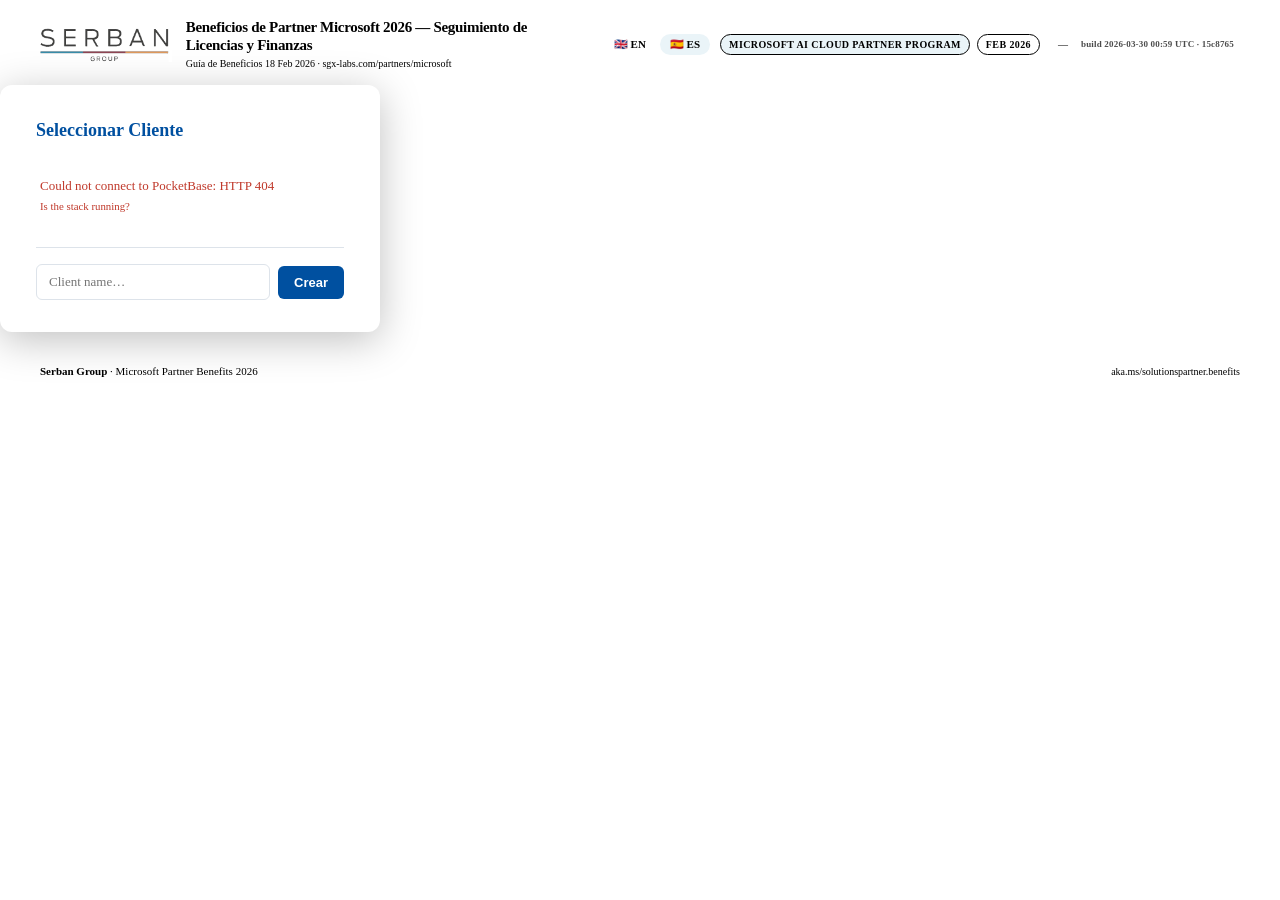
==== commit 269d6b17: "Add build version badge to header - version.json: tracks built timestamp + git hash, auto-updated by" ====
--- a/index.html
+++ b/index.html
@@ -27,6 +27,7 @@
       <span class="sync-dot" id="sync-dot"></span>
       <span id="sync-text">—</span>
     </span>
+    <span class="build-badge" id="build-badge" title="Deployed build timestamp"></span>
   </div>
 </header>
 
--- a/styles/main.css
+++ b/styles/main.css
@@ -37,6 +37,7 @@
 
 /* SYNC STATUS */
 .sync-status{font-size:10px;color:var(--text-light);display:flex;align-items:center;gap:5px;white-space:nowrap}
+.build-badge{font-size:9px;font-weight:600;color:var(--text-light);background:var(--bg);border:1px solid var(--border-soft);border-radius:4px;padding:2px 6px;white-space:nowrap;letter-spacing:.02em;cursor:default;opacity:.7}
 .sync-dot{width:6px;height:6px;border-radius:50%;background:var(--cov);flex-shrink:0}
 .sync-dot.err{background:var(--unc)}
 .sync-dot.loading{background:var(--sg-amber);animation:pulse 1s infinite}
@@ -249,8 +250,9 @@
 .pp-sec{background:white;border:1px solid var(--border);border-radius:var(--r);padding:14px 18px;margin-bottom:16px;box-shadow:var(--sh)}
 .pp-sec h3{font-size:12px;font-weight:700;color:var(--text-dark);margin-bottom:10px;padding-bottom:7px;border-bottom:1px solid var(--border-soft)}
 .pp-grid{display:grid;grid-template-columns:repeat(auto-fill,minmax(185px,1fr));gap:9px}
-.pp-card{padding:10px;border:1px solid var(--border);border-radius:var(--rs)}
+.pp-card{padding:10px;border:1px solid var(--border);border-radius:var(--rs);border-left-width:3px}
 .pp-nm{font-size:11px;font-weight:700;margin-bottom:5px}
+.pp-l{border-left-color:var(--cl)}.pp-c{border-left-color:var(--cc)}.pp-e{border-left-color:var(--ce)}.pp-i{border-left-color:var(--ci)}
 .pp-l .pp-nm{color:var(--cl)}.pp-c .pp-nm{color:var(--cc)}.pp-e .pp-nm{color:var(--ce)}.pp-i .pp-nm{color:var(--ci)}
 .pp-r{display:flex;align-items:center;gap:5px;margin-top:3px}
 .pp-lb{font-size:10px;color:var(--text-muted);flex:1}
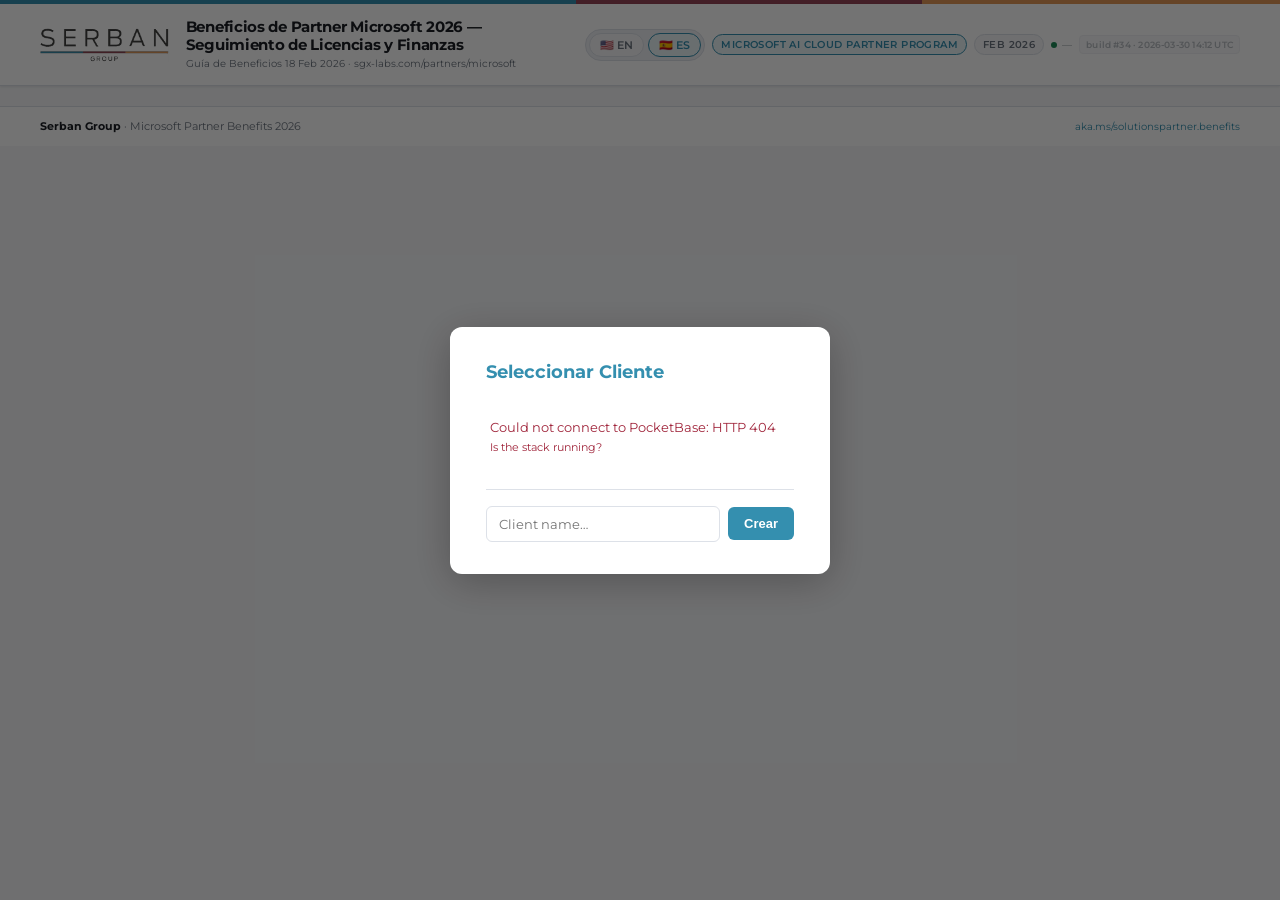
==== commit 6142a8de: "Fix build badge: use incrementing build number instead of lagging git hash; swap 🇬🇧 for 🇺🇸 on EN lan" ====
--- a/index.html
+++ b/index.html
@@ -18,7 +18,7 @@
   </div>
   <div class="hmeta">
     <div class="lang-switch">
-      <button class="lang-btn active" id="btn-en" onclick="setLang('en')">🇬🇧 EN</button>
+      <button class="lang-btn active" id="btn-en" onclick="setLang('en')">🇺🇸 EN</button>
       <button class="lang-btn" id="btn-es" onclick="setLang('es')">🇪🇸 ES</button>
     </div>
     <span class="mtag mt-ms" data-i18n="tag_ms">Microsoft AI Cloud Partner Program</span>
--- a/styles/main.css
+++ b/styles/main.css
@@ -1,4 +1,3 @@
-<style>
 :root{
   --sg-blue:#348FAF;--sg-amber:#E29857;--sg-slate:#5F656F;
   --sg-light:#EFF1F5;--sg-taupe:#897B63;--sg-crimson:#954456;
@@ -60,7 +59,12 @@
 .pch{display:flex;align-items:center;justify-content:space-between;gap:6px}
 .pnm{font-size:11px;font-weight:700}
 .pc-l .pnm{color:var(--cl)}.pc-c .pnm{color:var(--cc)}.pc-e .pnm{color:var(--ce)}.pc-i .pnm{color:var(--ci)}
-.ptog{position:relative;width:34px;height:19px;flex-shrink:0}
+.pack-group{display:flex;flex-direction:column;gap:5px}
+.pack-group-lbl{font-size:10px;font-weight:700;color:var(--text-muted);letter-spacing:.8px;text-transform:uppercase}
+.pack-divider{width:1px;background:var(--border);align-self:stretch;margin:0 4px}
+.pack-total{font-size:12px;color:var(--text-muted);font-weight:500}
+.pack-total strong{color:var(--text-dark);font-weight:700}
+.ptog{display:inline-block;position:relative;width:34px;height:19px;flex-shrink:0}
 .ptog input{opacity:0;width:0;height:0;position:absolute}
 .ptsl{position:absolute;inset:0;border-radius:20px;background:var(--border);cursor:pointer;transition:background .2s}
 .ptsl::after{content:'';position:absolute;left:2px;top:2px;width:15px;height:15px;border-radius:50%;background:white;box-shadow:0 1px 3px rgba(0,0,0,.2);transition:transform .2s}
@@ -382,7 +386,6 @@
 .pur-total-lbl{color:var(--text-muted);font-weight:600}
 .pur-total-val{font-size:20px;font-weight:800;color:var(--unc)}
 
-</style>
 /* ── Client Overlay ──────────────────────────────────────────────── */
 .client-overlay{position:fixed;inset:0;background:rgba(0,0,0,.55);display:flex;align-items:center;justify-content:center;z-index:9999}
 .client-overlay-box{background:white;border-radius:12px;padding:32px 36px;min-width:380px;max-width:520px;box-shadow:0 8px 40px rgba(0,0,0,.25)}
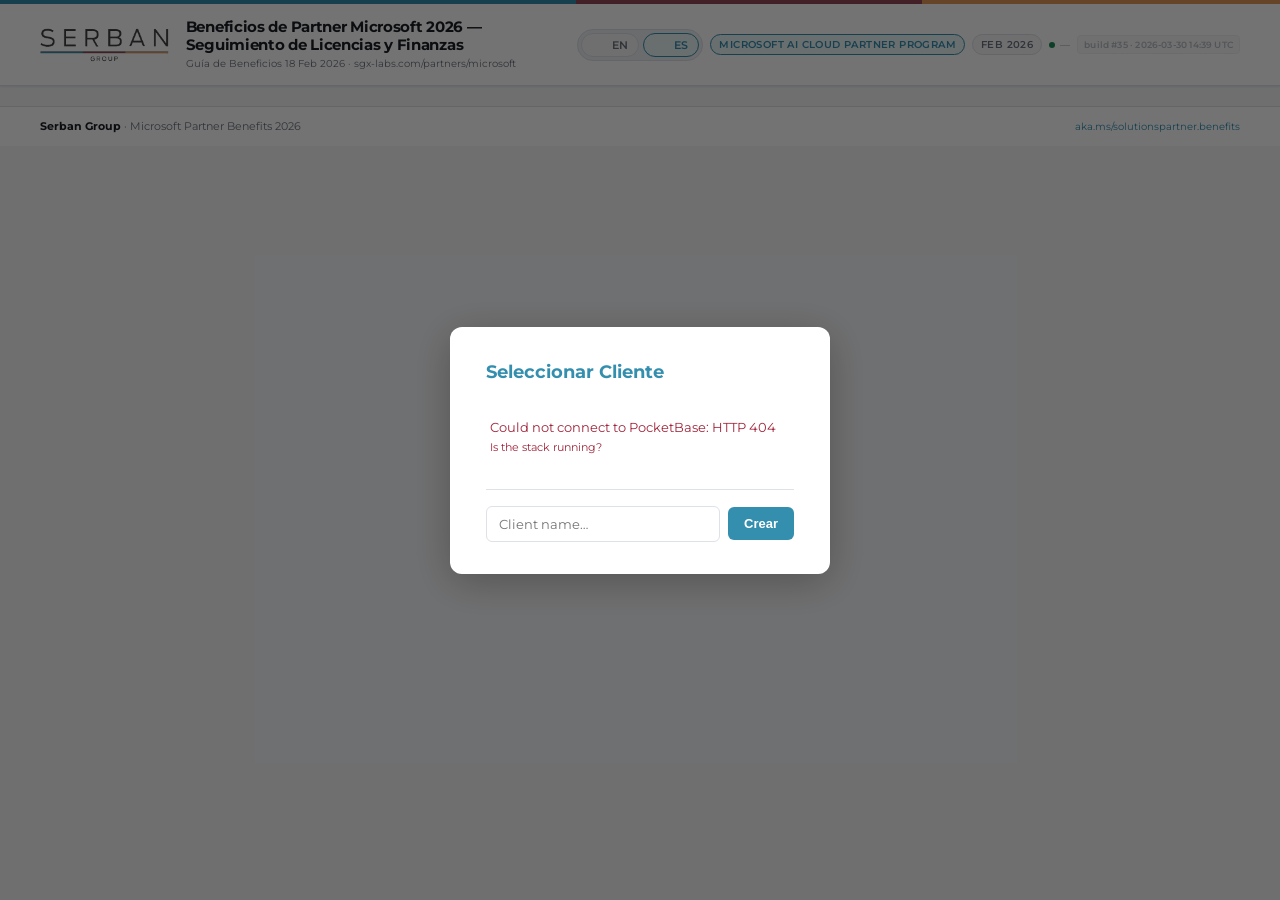
==== commit 89aadf11: "Six UI improvements: tab reorder, pack toggles to All Packs, Azure Core column, license suggestions," ====
--- a/index.html
+++ b/index.html
@@ -18,8 +18,8 @@
   </div>
   <div class="hmeta">
     <div class="lang-switch">
-      <button class="lang-btn active" id="btn-en" onclick="setLang('en')">🇺🇸 EN</button>
-      <button class="lang-btn" id="btn-es" onclick="setLang('es')">🇪🇸 ES</button>
+      <button class="lang-btn active" id="btn-en" onclick="setLang('en')"><img src="https://flagcdn.com/16x12/us.png" width="16" height="12" alt=""> EN</button>
+      <button class="lang-btn" id="btn-es" onclick="setLang('es')"><img src="https://flagcdn.com/16x12/es.png" width="16" height="12" alt=""> ES</button>
     </div>
     <span class="mtag mt-ms" data-i18n="tag_ms">Microsoft AI Cloud Partner Program</span>
     <span class="mtag mt-dt" data-i18n="tag_date">Feb 2026</span>
@@ -49,14 +49,16 @@
 
 <nav class="tabnav" id="main-tabnav" style="display:none">
   <span class="client-badge" id="client-badge" onclick="showClientOverlay()"></span>
-  <button class="tab active" onclick="showTab('t-licenses')" data-i18n="tab_licenses">Licenses</button>
-  <button class="tab" onclick="showTab('t-usage')" data-i18n="tab_usage">Usage vs Pack</button>
-  <button class="tab" onclick="showTab('t-all')" data-i18n="tab_all">All Pack Licenses</button>
-  <button class="tab" onclick="showTab('t-cloud')" data-i18n="tab_cloud">Cloud Rights &amp; Credits</button>
-  <button class="tab" onclick="showTab('t-fin1')" data-i18n="tab_fin1">Usage Economics</button>
-  <button class="tab" onclick="showTab('t-fin2')" data-i18n="tab_fin2">Full Pack Value</button>
-  <button class="tab" onclick="showTab('t-prices')" data-i18n="tab_prices">Edit Prices</button>
-  <button class="tab" onclick="showTab('t-purchase')" data-i18n="tab_purchase">Needs Purchase</button>
+  <button class="tab active" data-tab="t-fin1" onclick="showTab('t-fin1')" data-i18n="tab_fin1">Usage Economics</button>
+  <button class="tab" data-tab="t-purchase" onclick="showTab('t-purchase')" data-i18n="tab_purchase">Needs Purchase</button>
+  <span class="tab-sep"></span>
+  <button class="tab" data-tab="t-licenses" onclick="showTab('t-licenses')" data-i18n="tab_licenses">Licenses</button>
+  <button class="tab" data-tab="t-all" onclick="showTab('t-all')" data-i18n="tab_all">All Pack Licenses</button>
+  <button class="tab" data-tab="t-prices" onclick="showTab('t-prices')" data-i18n="tab_prices">Edit Prices</button>
+  <span class="tab-sep"></span>
+  <button class="tab" data-tab="t-usage" onclick="showTab('t-usage')" data-i18n="tab_usage">Usage vs Pack</button>
+  <button class="tab" data-tab="t-cloud" onclick="showTab('t-cloud')" data-i18n="tab_cloud">Cloud Rights &amp; Credits</button>
+  <button class="tab" data-tab="t-fin2" onclick="showTab('t-fin2')" data-i18n="tab_fin2">Full Pack Value</button>
 </nav>
 
 <!-- ══ TAB 0: LICENSES ══ -->
@@ -66,76 +68,6 @@
 
 <!-- ══ TAB 1: USAGE ══ -->
 <div id="t-usage" class="tabpanel">
-<div class="pack-bar">
-  <div style="display:flex;gap:8px;align-items:flex-start;flex-wrap:wrap;width:100%">
-
-    <div class="pack-group">
-      <div class="pack-group-lbl" data-i18n="pack_bar_label">Partner benefit packs</div>
-      <div class="pack-cards">
-        <div class="pcard pc-l active" id="card-l">
-          <div class="pch"><span class="pnm" data-i18n="launch_name">Partner Launch</span>
-            <label class="ptog"><input type="checkbox" id="tog-l" checked onchange="onPT()"><span class="ptsl"></span></label></div>
-          <div class="ppr"><strong id="disp-pl">$350</strong> <span data-i18n="year">/ year</span></div>
-          <div class="pmrow"><span class="mlbl">×</span><input class="mi" type="number" id="mult-l" value="2" min="1" max="20" onchange="onPT()"><span class="mlbl" data-i18n="instances">instances</span></div>
-        </div>
-        <div class="pcard pc-c active" id="card-c">
-          <div class="pch"><span class="pnm" data-i18n="core_name">Success Core</span>
-            <label class="ptog"><input type="checkbox" id="tog-c" checked onchange="onPT()"><span class="ptsl"></span></label></div>
-          <div class="ppr"><strong id="disp-pc">$925</strong> <span data-i18n="year">/ year</span></div>
-          <div class="pmrow"><span class="mlbl">×</span><input class="mi" type="number" id="mult-c" value="2" min="1" max="20" onchange="onPT()"><span class="mlbl" data-i18n="instances">instances</span></div>
-        </div>
-        <div class="pcard pc-e active" id="card-e">
-          <div class="pch"><span class="pnm" data-i18n="exp_name">Success Expanded</span>
-            <label class="ptog"><input type="checkbox" id="tog-e" checked onchange="onPT()"><span class="ptsl"></span></label></div>
-          <div class="ppr"><strong id="disp-pe">$4,125</strong> <span data-i18n="year">/ year</span></div>
-          <div class="pmrow"><span class="mlbl">×</span><input class="mi" type="number" id="mult-e" value="2" min="1" max="20" onchange="onPT()"><span class="mlbl" data-i18n="instances">instances</span></div>
-        </div>
-      </div>
-    </div>
-
-    <div class="pack-divider"></div>
-
-    <div class="pack-group">
-      <div class="pack-group-lbl" data-i18n="grp_spd">Solutions Partner designations</div>
-      <div class="pack-cards">
-        <div class="pcard pc-i active" id="card-i">
-          <div class="pch"><span class="pnm">Infrastructure</span>
-            <label class="ptog"><input type="checkbox" id="tog-i" checked onchange="onPT()"><span class="ptsl"></span></label></div>
-          <div class="ppr"><strong id="disp-pi">$4,730</strong> <span data-i18n="year">/ year</span></div>
-        </div>
-        <div class="pcard pc-mw" id="card-mw">
-          <div class="pch"><span class="pnm">Modern Work</span>
-            <label class="ptog"><input type="checkbox" id="tog-mw" onchange="onPT()"><span class="ptsl"></span></label></div>
-          <div class="ppr"><strong id="disp-pmw">$4,730</strong> <span data-i18n="year">/ year</span></div>
-        </div>
-        <div class="pcard pc-sec" id="card-sec">
-          <div class="pch"><span class="pnm">Security</span>
-            <label class="ptog"><input type="checkbox" id="tog-sec" onchange="onPT()"><span class="ptsl"></span></label></div>
-          <div class="ppr"><strong id="disp-psec">$4,730</strong> <span data-i18n="year">/ year</span></div>
-        </div>
-      </div>
-    </div>
-
-    <div class="pack-divider"></div>
-
-    <div class="pack-group">
-      <div class="pack-group-lbl" data-i18n="grp_spec">Specializations</div>
-      <div class="pack-cards">
-        <div class="pcard pc-avd" id="card-avd">
-          <div class="pch"><span class="pnm">Azure Virtual Desktop</span>
-            <label class="ptog"><input type="checkbox" id="tog-avd" onchange="onPT()"><span class="ptsl"></span></label></div>
-          <div class="ppr" style="font-size:10px" data-i18n="avd_included">Included with SPD</div>
-        </div>
-      </div>
-    </div>
-
-    <div style="flex:1;min-width:100%;margin-top:6px">
-      <div class="pack-total" data-i18n-tpl="pack_total_tpl"><span data-i18n="pack_total_lbl">Total annual investment:</span> <strong id="pack-total-val">—</strong></div>
-    </div>
-
-  </div>
-</div>
-
 <div class="legend">
   <span class="ltit" data-i18n="cov_legend">Coverage:</span>
   <span class="li"><span class="ldot ld-c"></span><span data-i18n="leg_covered">Covered</span></span>
@@ -205,6 +137,76 @@
 
 <!-- ══ TAB 2: ALL PACK LICENSES ══ -->
 <div id="t-all" class="tabpanel">
+<div class="pack-bar">
+  <div style="display:flex;gap:8px;align-items:flex-start;flex-wrap:wrap;width:100%">
+
+    <div class="pack-group">
+      <div class="pack-group-lbl" data-i18n="pack_bar_label">Partner benefit packs</div>
+      <div class="pack-cards">
+        <div class="pcard pc-l active" id="card-l">
+          <div class="pch"><span class="pnm" data-i18n="launch_name">Partner Launch</span>
+            <label class="ptog"><input type="checkbox" id="tog-l" checked onchange="onPT()"><span class="ptsl"></span></label></div>
+          <div class="ppr"><strong id="disp-pl">$350</strong> <span data-i18n="year">/ year</span></div>
+          <div class="pmrow"><span class="mlbl">×</span><input class="mi" type="number" id="mult-l" value="2" min="1" max="20" onchange="onPT()"><span class="mlbl" data-i18n="instances">instances</span></div>
+        </div>
+        <div class="pcard pc-c active" id="card-c">
+          <div class="pch"><span class="pnm" data-i18n="core_name">Success Core</span>
+            <label class="ptog"><input type="checkbox" id="tog-c" checked onchange="onPT()"><span class="ptsl"></span></label></div>
+          <div class="ppr"><strong id="disp-pc">$925</strong> <span data-i18n="year">/ year</span></div>
+          <div class="pmrow"><span class="mlbl">×</span><input class="mi" type="number" id="mult-c" value="2" min="1" max="20" onchange="onPT()"><span class="mlbl" data-i18n="instances">instances</span></div>
+        </div>
+        <div class="pcard pc-e active" id="card-e">
+          <div class="pch"><span class="pnm" data-i18n="exp_name">Success Expanded</span>
+            <label class="ptog"><input type="checkbox" id="tog-e" checked onchange="onPT()"><span class="ptsl"></span></label></div>
+          <div class="ppr"><strong id="disp-pe">$4,125</strong> <span data-i18n="year">/ year</span></div>
+          <div class="pmrow"><span class="mlbl">×</span><input class="mi" type="number" id="mult-e" value="2" min="1" max="20" onchange="onPT()"><span class="mlbl" data-i18n="instances">instances</span></div>
+        </div>
+      </div>
+    </div>
+
+    <div class="pack-divider"></div>
+
+    <div class="pack-group">
+      <div class="pack-group-lbl" data-i18n="grp_spd">Solutions Partner designations</div>
+      <div class="pack-cards">
+        <div class="pcard pc-i active" id="card-i">
+          <div class="pch"><span class="pnm">Infrastructure</span>
+            <label class="ptog"><input type="checkbox" id="tog-i" checked onchange="onPT()"><span class="ptsl"></span></label></div>
+          <div class="ppr"><strong id="disp-pi">$4,730</strong> <span data-i18n="year">/ year</span></div>
+        </div>
+        <div class="pcard pc-mw" id="card-mw">
+          <div class="pch"><span class="pnm">Modern Work</span>
+            <label class="ptog"><input type="checkbox" id="tog-mw" onchange="onPT()"><span class="ptsl"></span></label></div>
+          <div class="ppr"><strong id="disp-pmw">$4,730</strong> <span data-i18n="year">/ year</span></div>
+        </div>
+        <div class="pcard pc-sec" id="card-sec">
+          <div class="pch"><span class="pnm">Security</span>
+            <label class="ptog"><input type="checkbox" id="tog-sec" onchange="onPT()"><span class="ptsl"></span></label></div>
+          <div class="ppr"><strong id="disp-psec">$4,730</strong> <span data-i18n="year">/ year</span></div>
+        </div>
+      </div>
+    </div>
+
+    <div class="pack-divider"></div>
+
+    <div class="pack-group">
+      <div class="pack-group-lbl" data-i18n="grp_spec">Specializations</div>
+      <div class="pack-cards">
+        <div class="pcard pc-avd" id="card-avd">
+          <div class="pch"><span class="pnm">Azure Virtual Desktop</span>
+            <label class="ptog"><input type="checkbox" id="tog-avd" onchange="onPT()"><span class="ptsl"></span></label></div>
+          <div class="ppr" style="font-size:10px" data-i18n="avd_included">Included with SPD</div>
+        </div>
+      </div>
+    </div>
+
+    <div style="flex:1;min-width:100%;margin-top:6px">
+      <div class="pack-total" data-i18n-tpl="pack_total_tpl"><span data-i18n="pack_total_lbl">Total annual investment:</span> <strong id="pack-total-val">—</strong></div>
+    </div>
+
+  </div>
+</div>
+
 <div class="fbar" style="background:white;border-top:1px solid var(--border)">
   <div class="swrap"><input type="text" id="srch2" placeholder="Search…" oninput="renderAll()"></div>
   <div class="fsep"></div>
@@ -218,7 +220,7 @@
     <button class="fbtn" onclick="setPackF('mw',this)">Modern Work</button>
     <button class="fbtn" onclick="setPackF('sec',this)">Security</button>
     <button class="fbtn" onclick="setPackF('avd',this)">AVD</button>
-    <button class="fbtn" onclick="setPackF('azcore',this)" title="Azure Core: granted once across all Azure SPDs" style="border-color:#b86214;color:#b86214">Azure Core</button>
+    <button class="fbtn" onclick="setPackF('azcore',this)" title="Azure Core: granted once across all Azure SPDs">Azure Core</button>
   </div>
   <div class="fsep"></div>
   <div style="display:flex;gap:5px;align-items:center">
@@ -265,6 +267,7 @@
   <th class="tc th-mw" style="min-width:60px">Mod. Work</th>
   <th class="tc th-sec" style="min-width:56px">Security</th>
   <th class="tc th-avd" style="min-width:48px">AVD</th>
+  <th class="tc" style="min-width:52px" title="Included in all Azure SPD packs">Az.Core</th>
   <th class="tc th-tot" style="min-width:72px" onclick="srtAll('av')">Total Avail.</th>
   <th class="tc th-cs" style="min-width:78px" onclick="srtAll('cpu')" data-i18n="col_cost">Cost/Unit/yr</th>
   <th class="tc" style="min-width:88px" onclick="srtAll('rv')" data-i18n="col_retail">Retail Value/yr</th>
--- a/styles/main.css
+++ b/styles/main.css
@@ -29,7 +29,8 @@
 .mt-dt{color:var(--text-muted);border-color:var(--border);background:var(--bg)}
 
 /* LANG TOGGLE */
-.lang-btn{display:flex;align-items:center;gap:3px;padding:4px 10px;border-radius:20px;border:1px solid var(--border);background:var(--bg);font-family:var(--font);font-size:11px;font-weight:600;color:var(--text-muted);cursor:pointer;transition:all .15s}
+.lang-btn{display:inline-flex;align-items:center;gap:4px;padding:4px 10px;border-radius:20px;border:1px solid var(--border);background:var(--bg);font-family:var(--font);font-size:11px;font-weight:600;color:var(--text-muted);cursor:pointer;transition:all .15s}
+.lang-btn img{display:block;border-radius:1px;flex-shrink:0}
 .lang-btn:hover{border-color:var(--sg-blue);color:var(--sg-blue)}
 .lang-btn.active{border-color:var(--sg-blue);color:var(--sg-blue);background:#eaf4f8}
 .lang-switch{display:flex;gap:4px;align-items:center;background:var(--sg-light);border-radius:20px;padding:3px;border:1px solid var(--border)}
@@ -43,10 +44,11 @@
 @keyframes pulse{0%,100%{opacity:1}50%{opacity:.4}}
 
 /* TABS */
-.tabnav{background:var(--white);border-bottom:2px solid var(--border);padding:0 40px;display:flex;gap:0;overflow-x:auto}
+.tabnav{background:var(--white);border-bottom:2px solid var(--border);padding:0 40px;display:flex;gap:0;overflow-x:auto;align-items:center}
 .tab{padding:11px 16px;font-size:12px;font-weight:600;color:var(--text-muted);border-bottom:2px solid transparent;margin-bottom:-2px;cursor:pointer;transition:color .15s,border-color .15s;white-space:nowrap;background:none;border-top:none;border-left:none;border-right:none;font-family:var(--font)}
 .tab:hover{color:var(--sg-blue)}
 .tab.active{color:var(--sg-blue);border-bottom-color:var(--sg-blue)}
+.tab-sep{width:1px;background:var(--border);margin:8px 4px;align-self:stretch;flex-shrink:0}
 .tabpanel{display:none}.tabpanel.active{display:block}
 
 /* PACK CONTROLS */
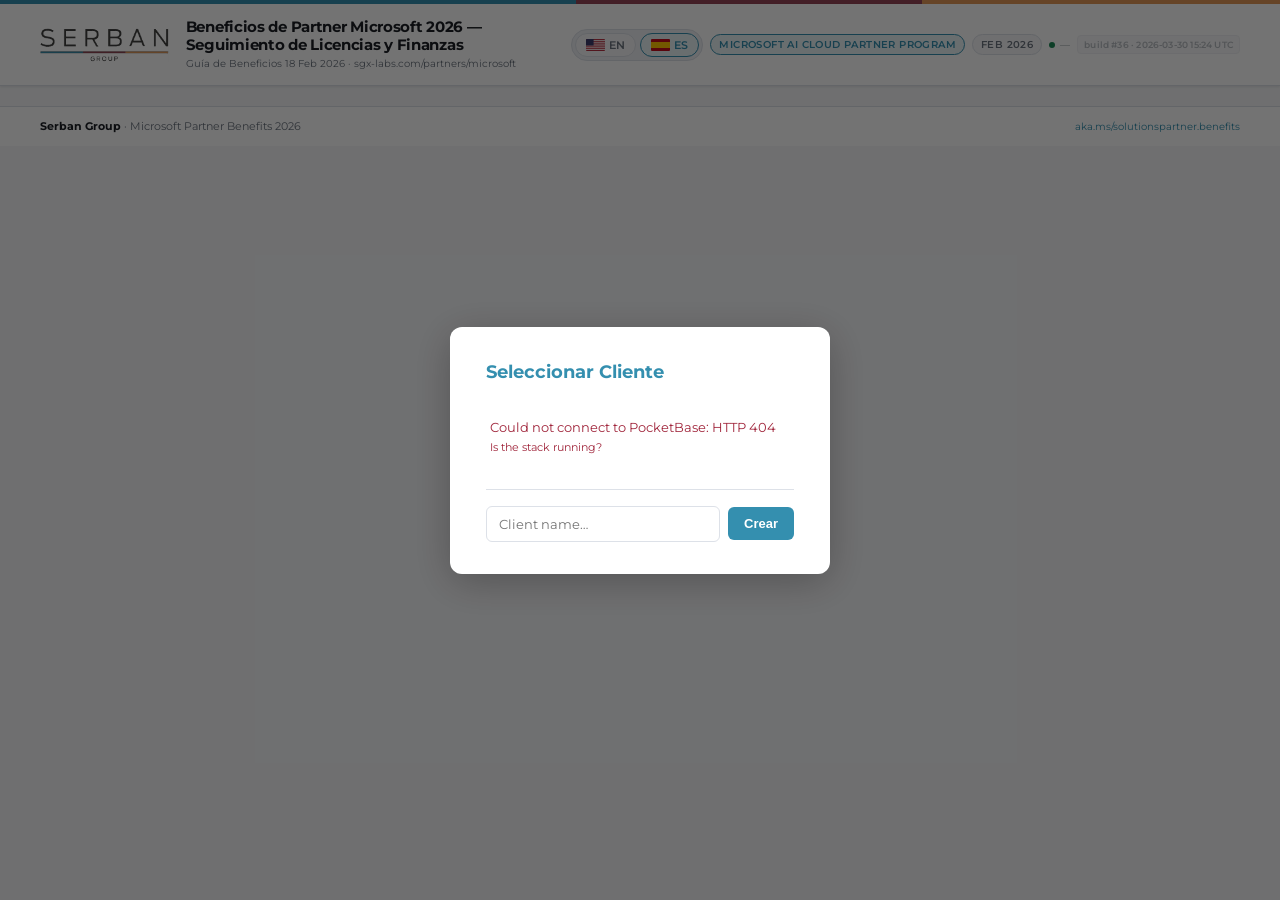
==== commit d972192b: "Replace external flag CDN with inline SVG flags — zero external dependencies US flag: red background" ====
--- a/index.html
+++ b/index.html
@@ -18,8 +18,8 @@
   </div>
   <div class="hmeta">
     <div class="lang-switch">
-      <button class="lang-btn active" id="btn-en" onclick="setLang('en')"><img src="https://flagcdn.com/16x12/us.png" width="16" height="12" alt=""> EN</button>
-      <button class="lang-btn" id="btn-es" onclick="setLang('es')"><img src="https://flagcdn.com/16x12/es.png" width="16" height="12" alt=""> ES</button>
+      <button class="lang-btn active" id="btn-en" onclick="setLang('en')"><svg xmlns="http://www.w3.org/2000/svg" width="19" height="12" viewBox="0 0 19 12" style="display:block;border-radius:1px;flex-shrink:0"><rect width="19" height="12" fill="#B22234"/><rect y=".92" width="19" height=".92" fill="#fff"/><rect y="2.77" width="19" height=".92" fill="#fff"/><rect y="4.62" width="19" height=".92" fill="#fff"/><rect y="6.46" width="19" height=".92" fill="#fff"/><rect y="8.31" width="19" height=".92" fill="#fff"/><rect y="10.15" width="19" height=".92" fill="#fff"/><rect width="7.6" height="6.46" fill="#3C3B6E"/></svg> EN</button>
+      <button class="lang-btn" id="btn-es" onclick="setLang('es')"><svg xmlns="http://www.w3.org/2000/svg" width="19" height="12" viewBox="0 0 19 12" style="display:block;border-radius:1px;flex-shrink:0"><rect width="19" height="3" fill="#c60b1e"/><rect y="3" width="19" height="6" fill="#ffc400"/><rect y="9" width="19" height="3" fill="#c60b1e"/></svg> ES</button>
     </div>
     <span class="mtag mt-ms" data-i18n="tag_ms">Microsoft AI Cloud Partner Program</span>
     <span class="mtag mt-dt" data-i18n="tag_date">Feb 2026</span>
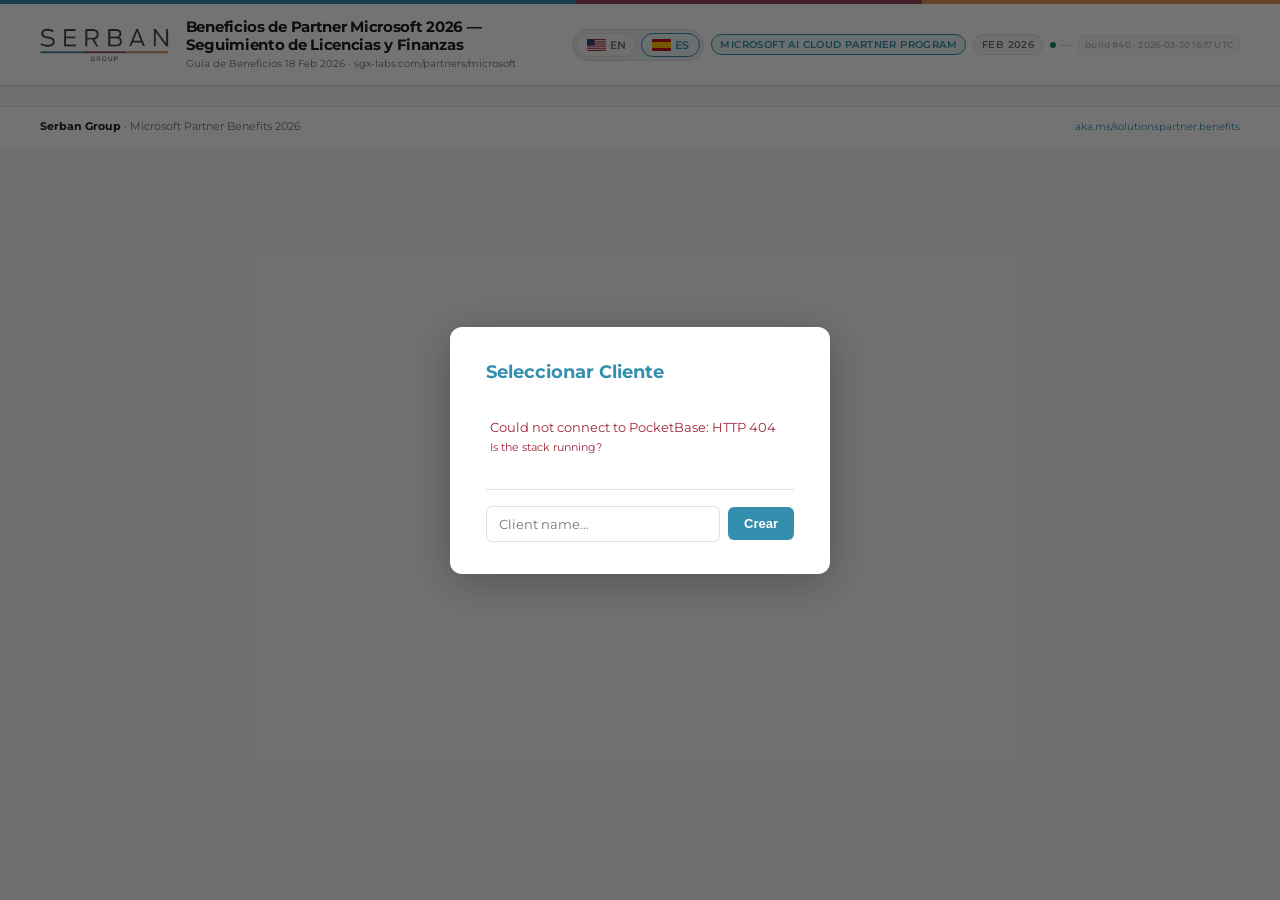
==== commit 867221a1: "Restructure tabs into labeled groups with active highlight improvements - Tab nav reorganised into t" ====
--- a/index.html
+++ b/index.html
@@ -49,16 +49,29 @@
 
 <nav class="tabnav" id="main-tabnav" style="display:none">
   <span class="client-badge" id="client-badge" onclick="showClientOverlay()"></span>
-  <button class="tab active" data-tab="t-fin1" onclick="showTab('t-fin1')" data-i18n="tab_fin1">Usage Economics</button>
-  <button class="tab" data-tab="t-purchase" onclick="showTab('t-purchase')" data-i18n="tab_purchase">Needs Purchase</button>
-  <span class="tab-sep"></span>
-  <button class="tab" data-tab="t-licenses" onclick="showTab('t-licenses')" data-i18n="tab_licenses">Licenses</button>
-  <button class="tab" data-tab="t-all" onclick="showTab('t-all')" data-i18n="tab_all">All Pack Licenses</button>
-  <button class="tab" data-tab="t-prices" onclick="showTab('t-prices')" data-i18n="tab_prices">Edit Prices</button>
-  <span class="tab-sep"></span>
-  <button class="tab" data-tab="t-usage" onclick="showTab('t-usage')" data-i18n="tab_usage">Usage vs Pack</button>
-  <button class="tab" data-tab="t-cloud" onclick="showTab('t-cloud')" data-i18n="tab_cloud">Cloud Rights &amp; Credits</button>
-  <button class="tab" data-tab="t-fin2" onclick="showTab('t-fin2')" data-i18n="tab_fin2">Full Pack Value</button>
+  <div class="tab-group">
+    <span class="tab-grp-lbl" data-i18n="grp_data_entry">Data Entry</span>
+    <div class="tab-group-tabs">
+      <button class="tab" data-tab="t-licenses" onclick="showTab('t-licenses')" data-i18n="tab_licenses">Licenses</button>
+      <button class="tab" data-tab="t-usage" onclick="showTab('t-usage')" data-i18n="tab_usage">Usage vs Pack</button>
+    </div>
+  </div>
+  <div class="tab-group">
+    <span class="tab-grp-lbl" data-i18n="grp_finance">Finance</span>
+    <div class="tab-group-tabs">
+      <button class="tab active" data-tab="t-fin1" onclick="showTab('t-fin1')" data-i18n="tab_fin1">Usage Economics</button>
+      <button class="tab" data-tab="t-purchase" onclick="showTab('t-purchase')" data-i18n="tab_purchase">Needs Purchase</button>
+      <button class="tab" data-tab="t-fin2" onclick="showTab('t-fin2')" data-i18n="tab_fin2">Full Pack Value</button>
+    </div>
+  </div>
+  <div class="tab-group">
+    <span class="tab-grp-lbl" data-i18n="grp_defaults">Defaults</span>
+    <div class="tab-group-tabs">
+      <button class="tab" data-tab="t-all" onclick="showTab('t-all')" data-i18n="tab_all">All Pack Licenses</button>
+      <button class="tab" data-tab="t-prices" onclick="showTab('t-prices')" data-i18n="tab_prices">Edit Prices</button>
+      <button class="tab" data-tab="t-cloud" onclick="showTab('t-cloud')" data-i18n="tab_cloud">Cloud Rights &amp; Credits</button>
+    </div>
+  </div>
 </nav>
 
 <!-- ══ TAB 0: LICENSES ══ -->
@@ -359,6 +372,7 @@
   <div class="act-btns">
     <button class="save-btn" id="save-prices-btn" onclick="savePrices()"><span data-i18n="save_prices">💾 Save to Server</span></button>
     <button class="rst-btn" onclick="resetPrices()"><span data-i18n="reset_prices">↺ Reset to Defaults</span></button>
+    <button class="rst-btn" onclick="fetchPrices()" data-i18n="lic_fetch_prices">Fetch prices</button>
     <span class="sc" id="save-confirm"></span>
     <span class="se" id="save-error"></span>
   </div>
--- a/styles/main.css
+++ b/styles/main.css
@@ -44,10 +44,14 @@
 @keyframes pulse{0%,100%{opacity:1}50%{opacity:.4}}
 
 /* TABS */
-.tabnav{background:var(--white);border-bottom:2px solid var(--border);padding:0 40px;display:flex;gap:0;overflow-x:auto;align-items:center}
-.tab{padding:11px 16px;font-size:12px;font-weight:600;color:var(--text-muted);border-bottom:2px solid transparent;margin-bottom:-2px;cursor:pointer;transition:color .15s,border-color .15s;white-space:nowrap;background:none;border-top:none;border-left:none;border-right:none;font-family:var(--font)}
-.tab:hover{color:var(--sg-blue)}
-.tab.active{color:var(--sg-blue);border-bottom-color:var(--sg-blue)}
+.tabnav{background:var(--white);border-bottom:2px solid var(--border);padding:0 24px;display:flex;gap:0;overflow-x:auto;align-items:flex-end}
+.tab-group{display:flex;flex-direction:column;border-right:1px solid var(--border);padding:0 4px;margin-right:2px}
+.tab-group:last-child{border-right:none}
+.tab-grp-lbl{font-size:9px;text-transform:uppercase;font-weight:700;letter-spacing:.07em;color:var(--text-muted);padding:5px 10px 2px;opacity:.65;white-space:nowrap}
+.tab-group-tabs{display:flex}
+.tab{padding:9px 14px;font-size:12px;font-weight:600;color:var(--text-muted);border-bottom:2px solid transparent;margin-bottom:-2px;cursor:pointer;transition:color .15s,border-color .15s,background .15s;white-space:nowrap;background:none;border-top:none;border-left:none;border-right:none;font-family:var(--font);border-radius:4px 4px 0 0}
+.tab:hover{color:var(--sg-blue);background:rgba(0,80,160,.05)}
+.tab.active{color:var(--sg-blue);border-bottom-color:var(--sg-blue);background:#e8f0fb;font-weight:700}
 .tab-sep{width:1px;background:var(--border);margin:8px 4px;align-self:stretch;flex-shrink:0}
 .tabpanel{display:none}.tabpanel.active{display:block}
 
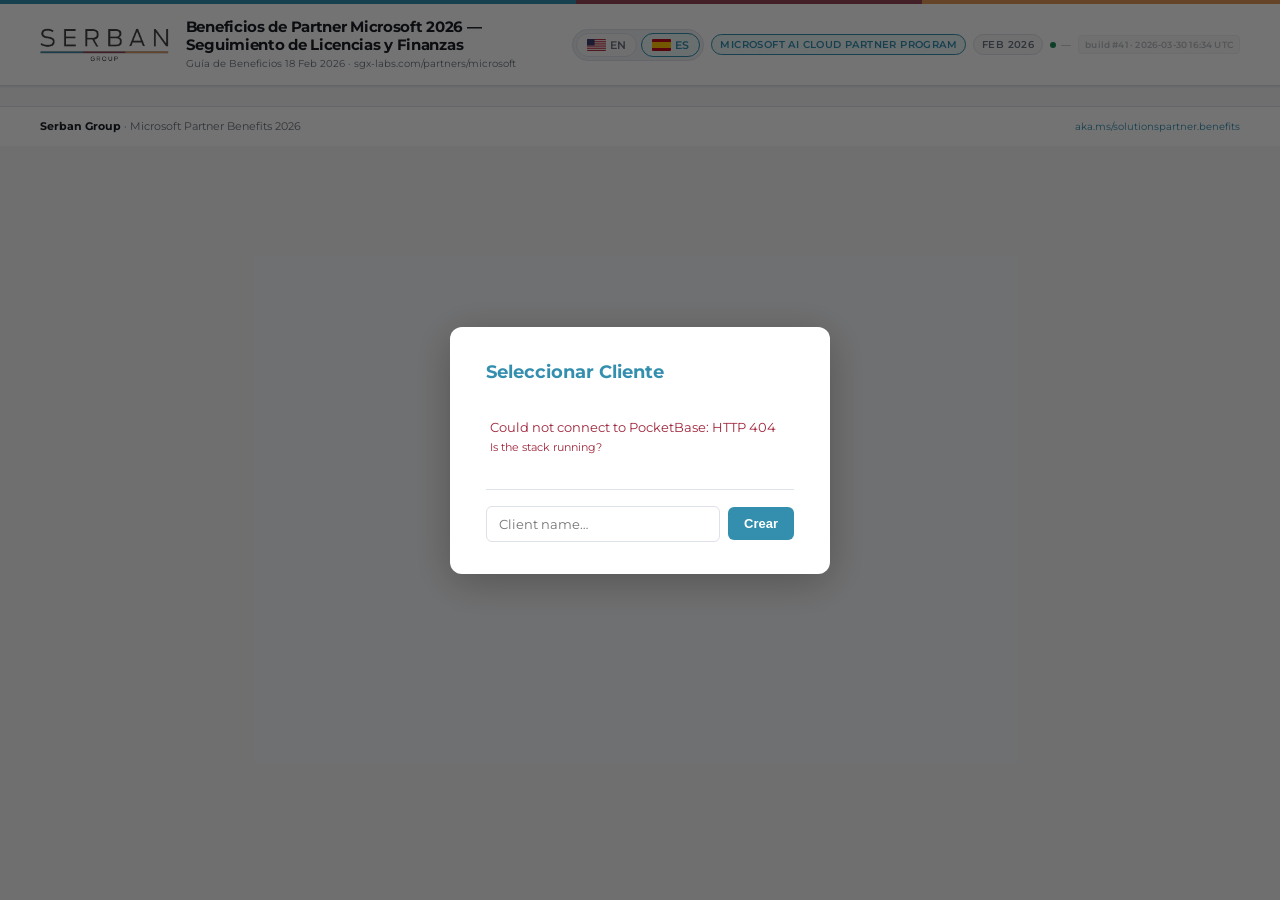
==== commit 3009370a: "Az.Core quantities, SPD deltas, Benefits Overview tab group, label styling Tab nav: - New "Benefits " ====
--- a/index.html
+++ b/index.html
@@ -61,7 +61,13 @@
     <div class="tab-group-tabs">
       <button class="tab active" data-tab="t-fin1" onclick="showTab('t-fin1')" data-i18n="tab_fin1">Usage Economics</button>
       <button class="tab" data-tab="t-purchase" onclick="showTab('t-purchase')" data-i18n="tab_purchase">Needs Purchase</button>
+    </div>
+  </div>
+  <div class="tab-group">
+    <span class="tab-grp-lbl" data-i18n="grp_benefits">Benefits Overview</span>
+    <div class="tab-group-tabs">
       <button class="tab" data-tab="t-fin2" onclick="showTab('t-fin2')" data-i18n="tab_fin2">Full Pack Value</button>
+      <button class="tab" data-tab="t-cloud" onclick="showTab('t-cloud')" data-i18n="tab_cloud">Cloud Rights &amp; Credits</button>
     </div>
   </div>
   <div class="tab-group">
@@ -69,7 +75,6 @@
     <div class="tab-group-tabs">
       <button class="tab" data-tab="t-all" onclick="showTab('t-all')" data-i18n="tab_all">All Pack Licenses</button>
       <button class="tab" data-tab="t-prices" onclick="showTab('t-prices')" data-i18n="tab_prices">Edit Prices</button>
-      <button class="tab" data-tab="t-cloud" onclick="showTab('t-cloud')" data-i18n="tab_cloud">Cloud Rights &amp; Credits</button>
     </div>
   </div>
 </nav>
--- a/styles/main.css
+++ b/styles/main.css
@@ -47,7 +47,7 @@
 .tabnav{background:var(--white);border-bottom:2px solid var(--border);padding:0 24px;display:flex;gap:0;overflow-x:auto;align-items:flex-end}
 .tab-group{display:flex;flex-direction:column;border-right:1px solid var(--border);padding:0 4px;margin-right:2px}
 .tab-group:last-child{border-right:none}
-.tab-grp-lbl{font-size:9px;text-transform:uppercase;font-weight:700;letter-spacing:.07em;color:var(--text-muted);padding:5px 10px 2px;opacity:.65;white-space:nowrap}
+.tab-grp-lbl{font-size:9px;text-transform:uppercase;font-weight:700;letter-spacing:.07em;color:var(--text-muted);padding:5px 10px 2px;opacity:.8;white-space:nowrap;background:#f0f4fa;border-radius:3px 3px 0 0}
 .tab-group-tabs{display:flex}
 .tab{padding:9px 14px;font-size:12px;font-weight:600;color:var(--text-muted);border-bottom:2px solid transparent;margin-bottom:-2px;cursor:pointer;transition:color .15s,border-color .15s,background .15s;white-space:nowrap;background:none;border-top:none;border-left:none;border-right:none;font-family:var(--font);border-radius:4px 4px 0 0}
 .tab:hover{color:var(--sg-blue);background:rgba(0,80,160,.05)}
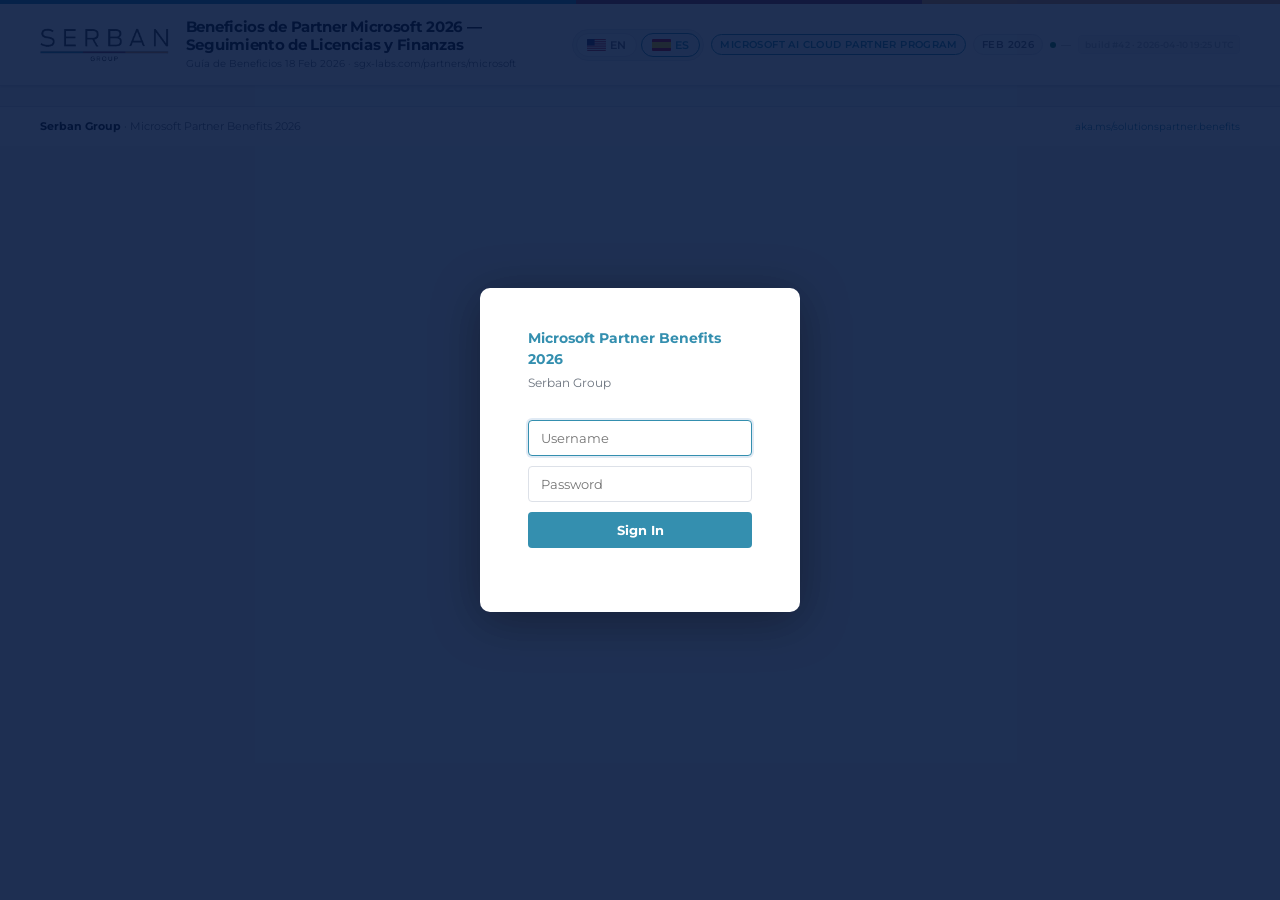
==== commit 4842c1c1: "Remove multi-client UI, add simple login (serban / S3rb@n) - Client selector overlay replaced with a" ====
--- a/index.html
+++ b/index.html
@@ -31,24 +31,22 @@
   </div>
 </header>
 
-<!-- ── Client selector overlay ────────────────────────────────────── -->
-<div id="client-overlay" class="client-overlay">
-  <div class="client-overlay-box">
-    <h2 class="client-overlay-title" data-i18n="client_select_title">Select Client</h2>
-    <div id="client-list" class="client-list">
-      <div class="client-loading">Loading…</div>
-    </div>
-    <div class="client-create-row">
-      <input type="text" id="client-name-input" class="client-name-input"
-             placeholder="Client name…" data-i18n-placeholder="client_name_placeholder"
-             onkeydown="if(event.key==='Enter')createClientAndLoad()">
-      <button class="btn-create-client" onclick="createClientAndLoad()" data-i18n="client_create">Create</button>
-    </div>
+<!-- ── Login overlay ───────────────────────────────────────────── -->
+<div id="login-overlay" class="login-overlay">
+  <div class="login-box">
+    <div class="login-brand">Microsoft Partner Benefits 2026</div>
+    <div class="login-org">Serban Group</div>
+    <form id="login-form" onsubmit="doLogin(event)">
+      <input type="text" id="login-user" class="login-input" placeholder="Username" autocomplete="username">
+      <input type="password" id="login-pass" class="login-input" placeholder="Password" autocomplete="current-password">
+      <button type="submit" class="login-btn">Sign In</button>
+      <p id="login-err" class="login-err"></p>
+    </form>
   </div>
 </div>
 
 <nav class="tabnav" id="main-tabnav" style="display:none">
-  <span class="client-badge" id="client-badge" onclick="showClientOverlay()"></span>
+  <span class="client-badge" id="client-badge" onclick="doLogout()" title="Sign out">serban ↩</span>
   <div class="tab-group">
     <span class="tab-grp-lbl" data-i18n="grp_data_entry">Data Entry</span>
     <div class="tab-group-tabs">
--- a/styles/main.css
+++ b/styles/main.css
@@ -392,22 +392,18 @@
 .pur-total-lbl{color:var(--text-muted);font-weight:600}
 .pur-total-val{font-size:20px;font-weight:800;color:var(--unc)}
 
-/* ── Client Overlay ──────────────────────────────────────────────── */
-.client-overlay{position:fixed;inset:0;background:rgba(0,0,0,.55);display:flex;align-items:center;justify-content:center;z-index:9999}
-.client-overlay-box{background:white;border-radius:12px;padding:32px 36px;min-width:380px;max-width:520px;box-shadow:0 8px 40px rgba(0,0,0,.25)}
-.client-overlay-title{font-size:18px;font-weight:700;color:var(--sg-blue,#0050a0);margin:0 0 20px}
-.client-list{display:flex;flex-direction:column;gap:8px;max-height:280px;overflow-y:auto;margin-bottom:20px}
-.client-item{background:var(--sg-light,#f5f8fc);border:1px solid var(--border,#dde3ea);border-radius:8px;padding:12px 16px;font-size:14px;font-weight:600;color:var(--sg-blue,#0050a0);cursor:pointer;text-align:left;transition:background .15s}
-.client-item:hover{background:#e4edf8}
-.client-loading,.client-empty,.client-error{font-size:13px;color:var(--text-muted,#7a8899);padding:12px 4px}
-.client-error{color:var(--unc,#c0392b)}
-.client-create-row{display:flex;gap:8px;align-items:center;border-top:1px solid var(--border,#dde3ea);padding-top:16px}
-.client-name-input{flex:1;padding:9px 12px;border:1px solid var(--border,#dde3ea);border-radius:6px;font-size:13px;font-family:inherit}
-.client-name-input:focus{outline:none;border-color:var(--sg-blue,#0050a0)}
-.btn-create-client{padding:9px 16px;background:var(--sg-blue,#0050a0);color:white;border:none;border-radius:6px;font-size:13px;font-weight:600;cursor:pointer}
-.btn-create-client:hover{background:#003d80}
-.client-badge{display:inline-flex;align-items:center;padding:4px 12px;background:var(--sg-blue,#0050a0);color:white;border-radius:20px;font-size:11px;font-weight:600;cursor:pointer;margin-right:8px;white-space:nowrap}
-.client-badge:hover{background:#003d80}
+/* ── Login Overlay ──────────────────────────────────────────────── */
+.login-overlay{position:fixed;inset:0;background:rgba(0,20,60,.88);display:flex;align-items:center;justify-content:center;z-index:9999}
+.login-box{background:white;border-radius:10px;padding:40px 48px;width:320px;max-width:90vw;box-shadow:0 8px 48px rgba(0,0,0,.35)}
+.login-brand{font-size:14px;font-weight:700;color:var(--sg-blue);margin-bottom:4px}
+.login-org{font-size:12px;color:var(--text-muted);margin-bottom:28px}
+.login-input{display:block;width:100%;box-sizing:border-box;padding:9px 12px;font-size:13px;border:1px solid var(--border);border-radius:4px;font-family:var(--font);margin-bottom:10px}
+.login-input:focus{outline:none;border-color:var(--sg-blue);box-shadow:0 0 0 2px rgba(0,80,160,.12)}
+.login-btn{display:block;width:100%;padding:10px;background:var(--sg-blue);color:#fff;border:none;border-radius:4px;font-size:13px;font-weight:700;cursor:pointer;font-family:var(--font);margin-top:4px;transition:background .15s}
+.login-btn:hover{background:#003d80}
+.login-err{color:#c0392b;font-size:12px;margin:8px 0 0;min-height:16px}
+.client-badge{display:inline-flex;align-items:center;padding:4px 12px;background:var(--sg-blue);color:white;border-radius:20px;font-size:11px;font-weight:600;cursor:pointer;margin-right:8px;white-space:nowrap;transition:background .15s}
+.client-badge:hover{background:#c0392b}
 
 /* ── License Table ──────────────────────────────────────────────── */
 .lic-toolbar{display:flex;align-items:center;justify-content:space-between;margin-bottom:16px;flex-wrap:wrap;gap:8px}
